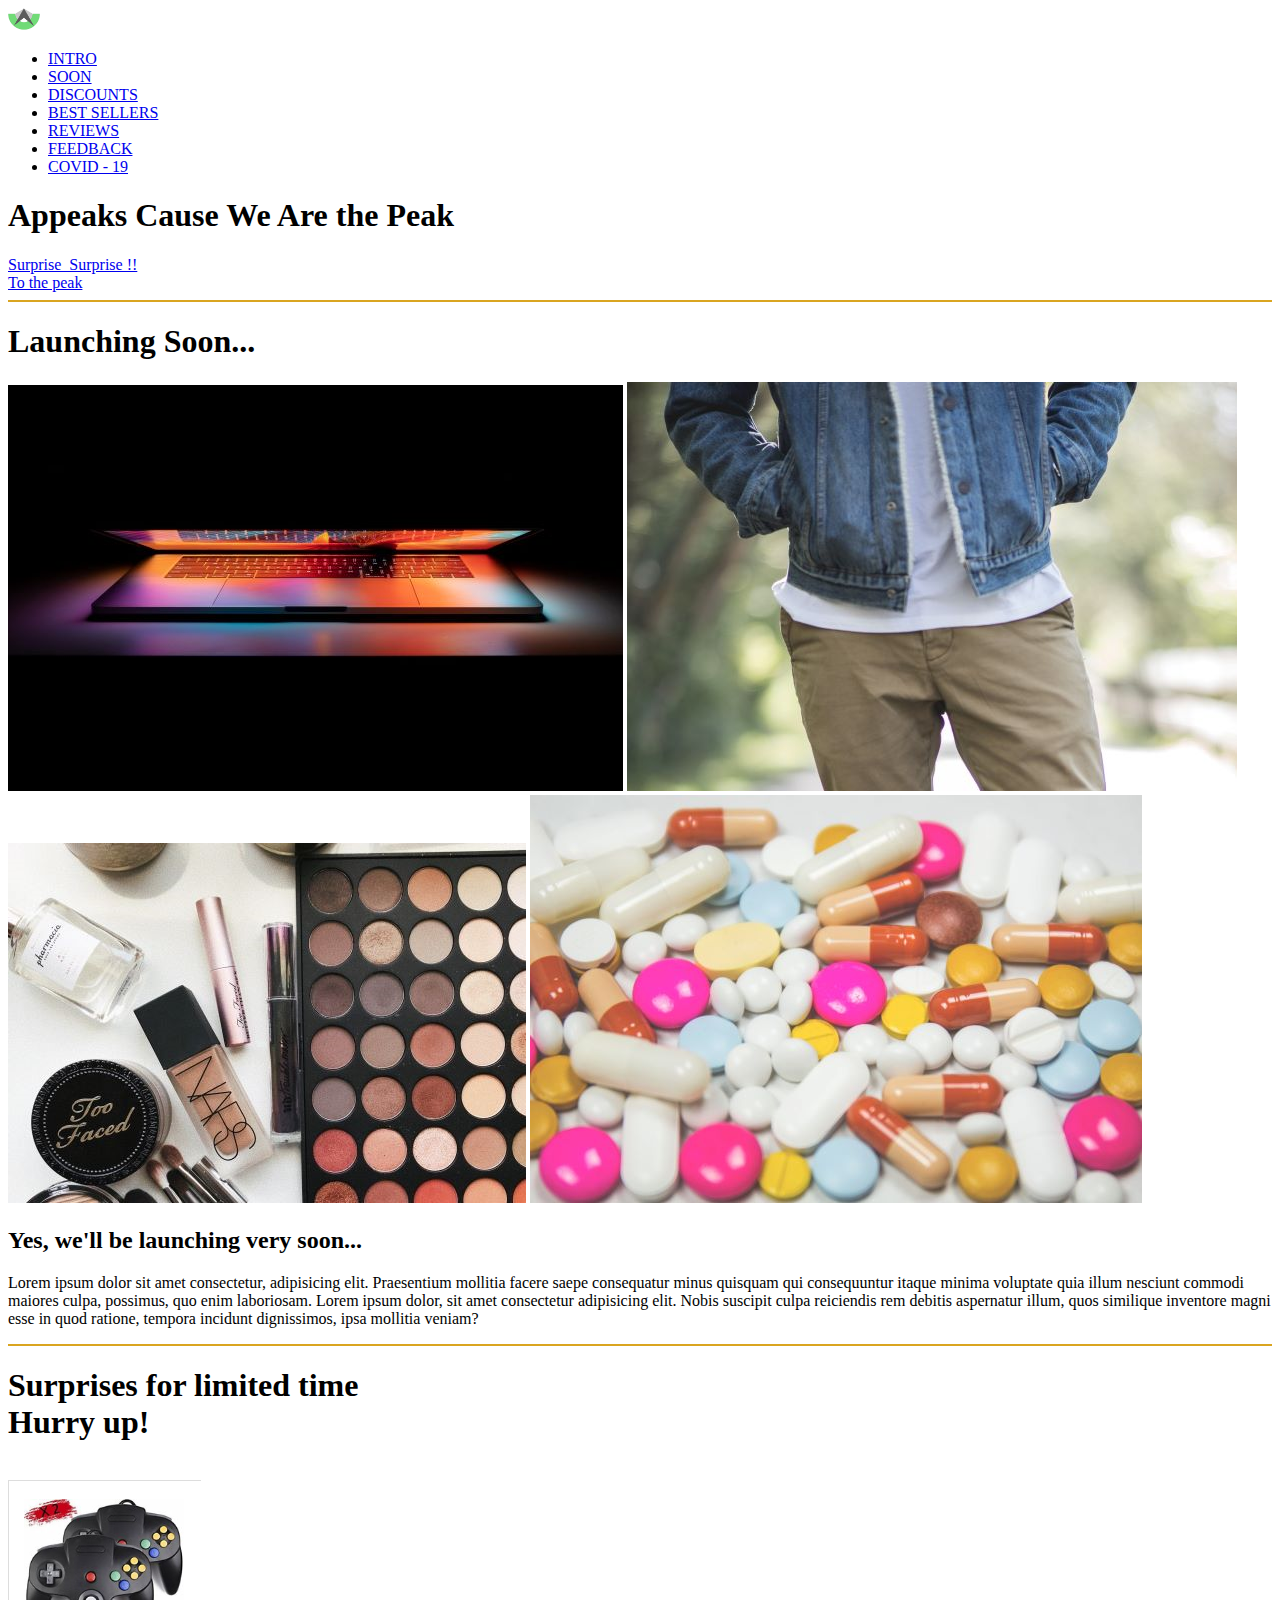
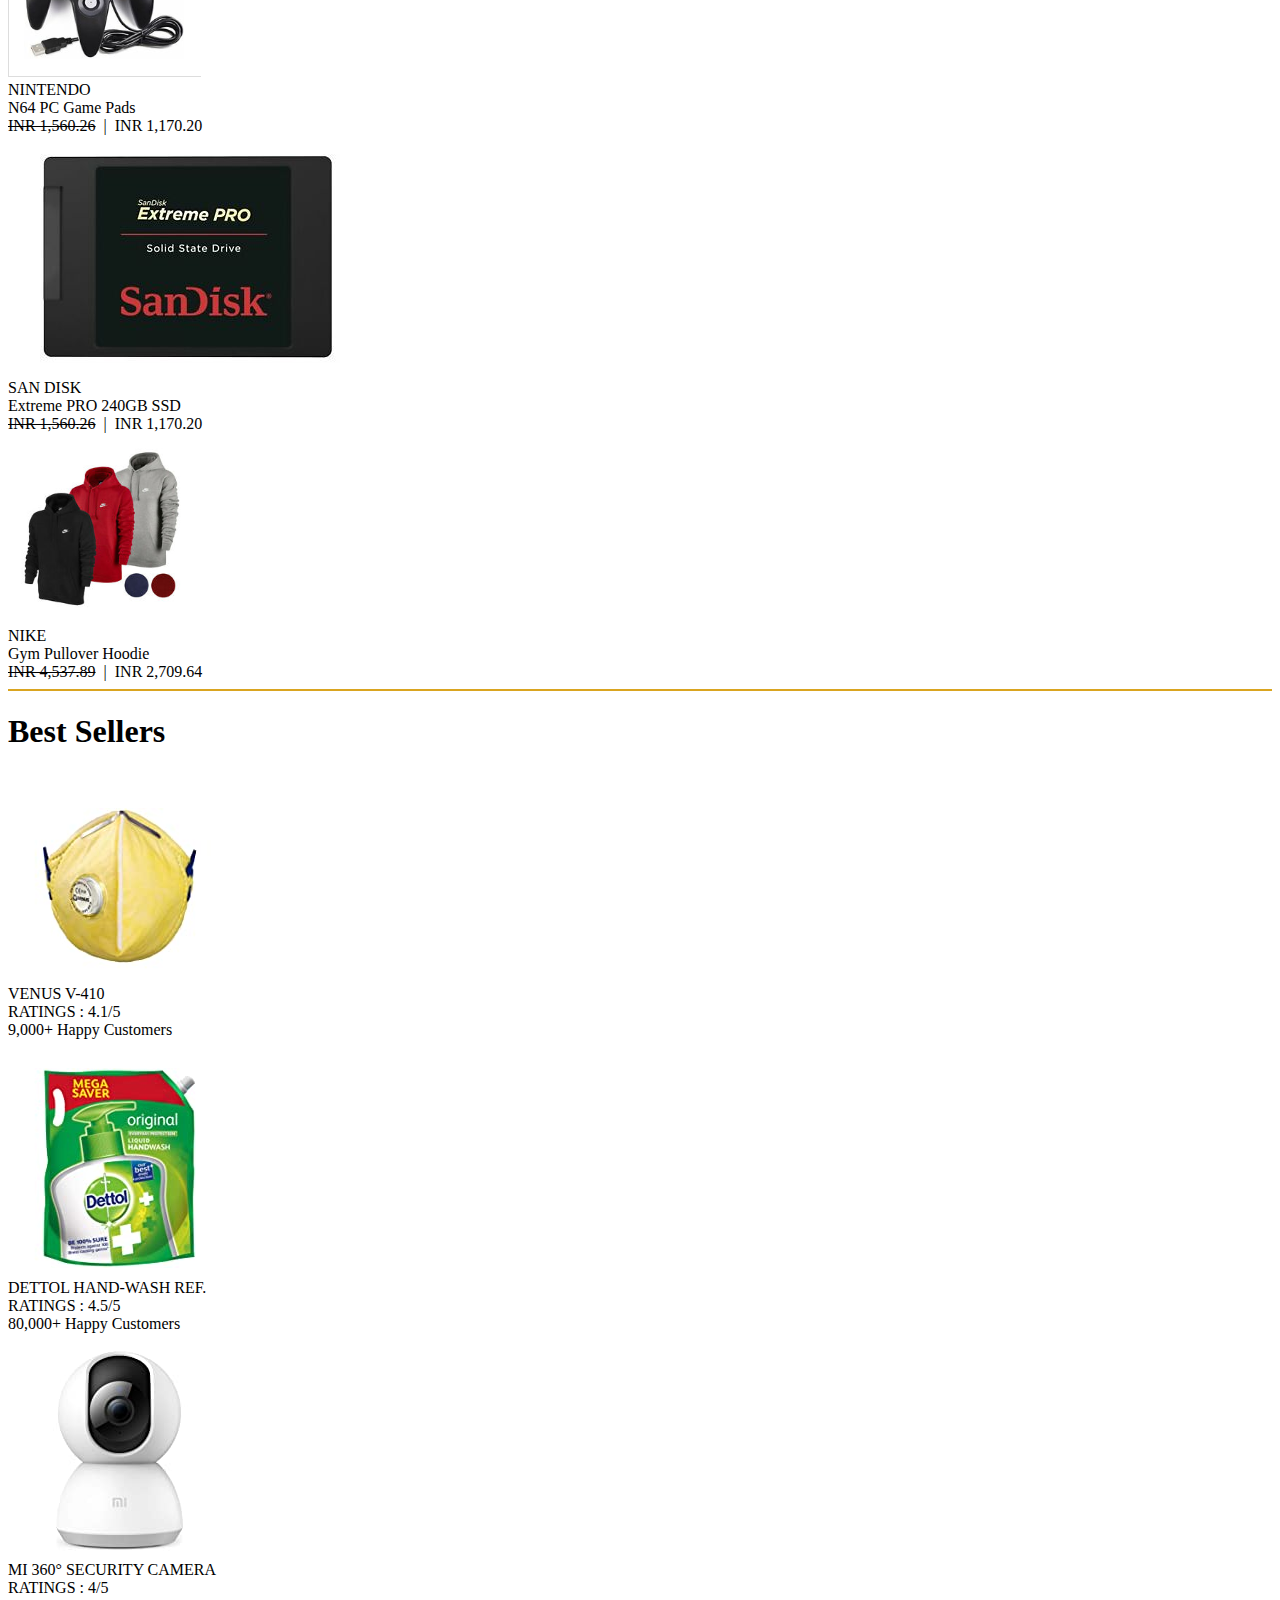
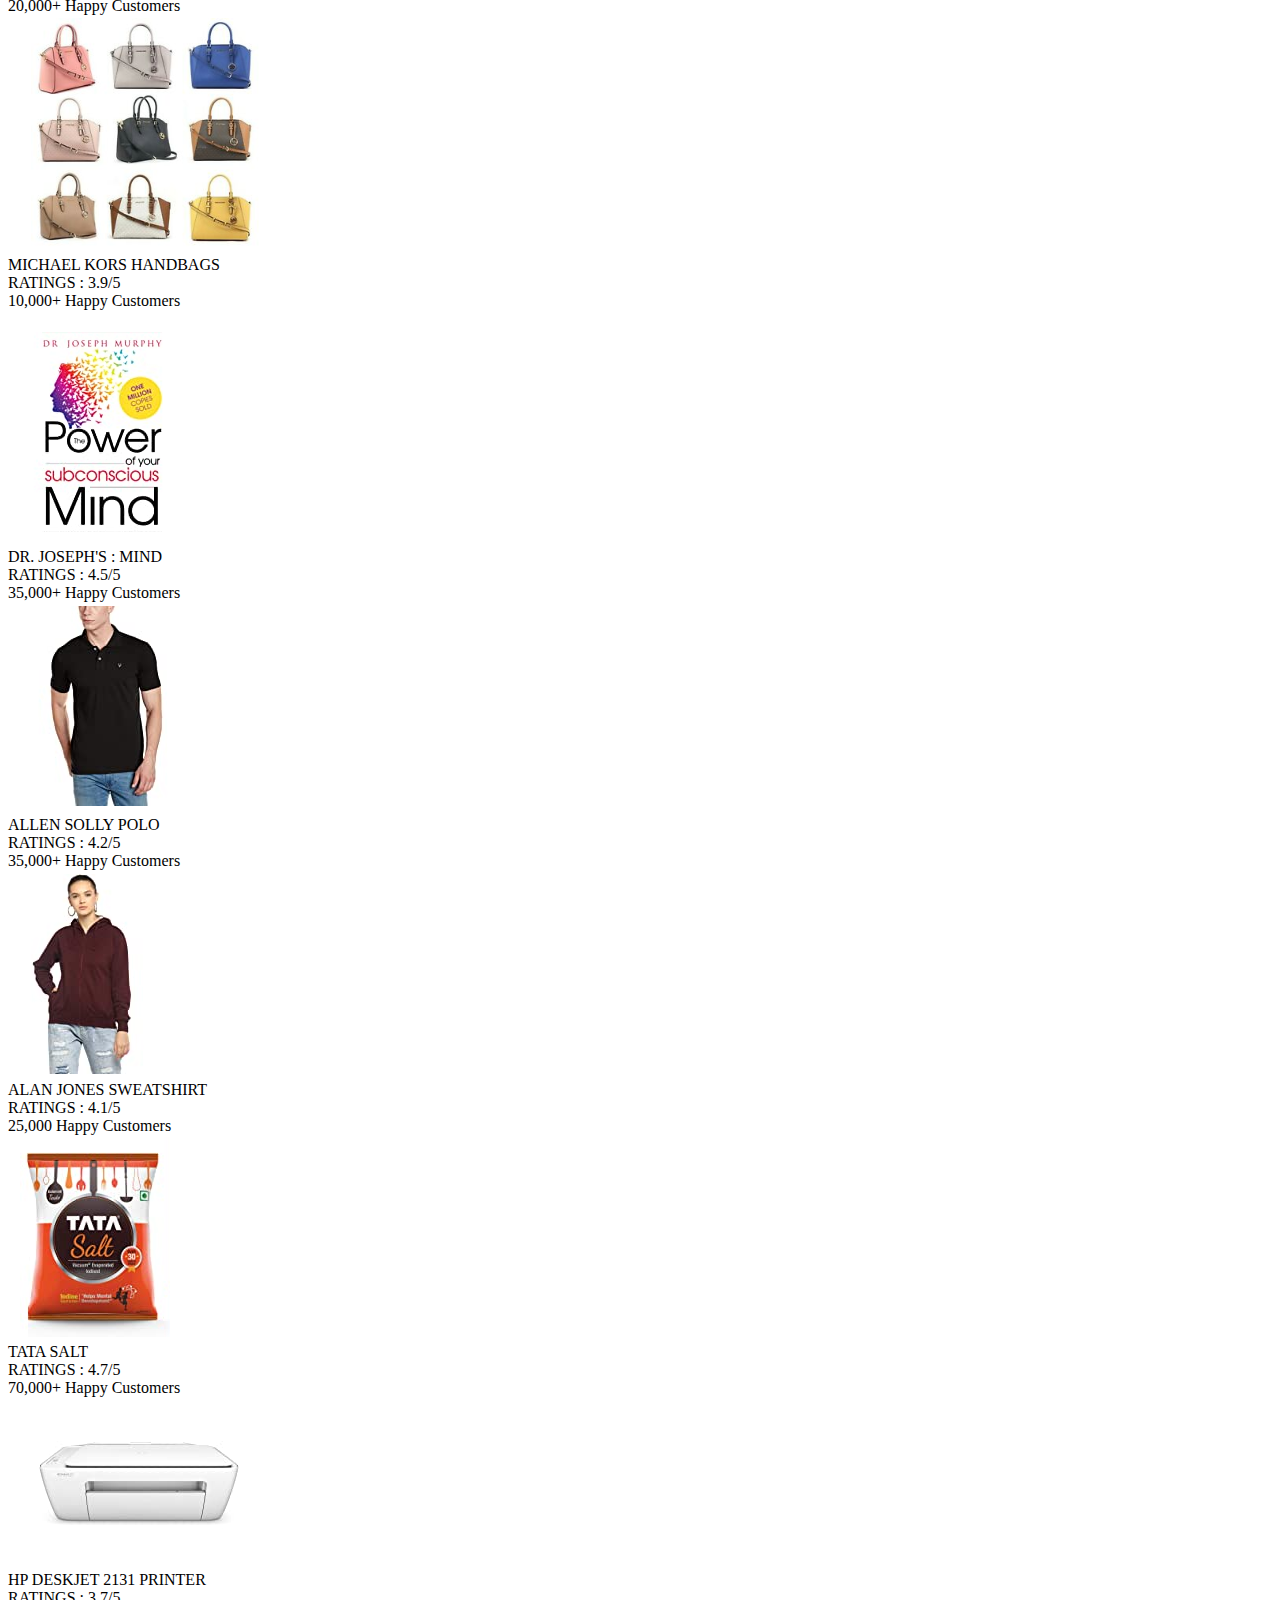
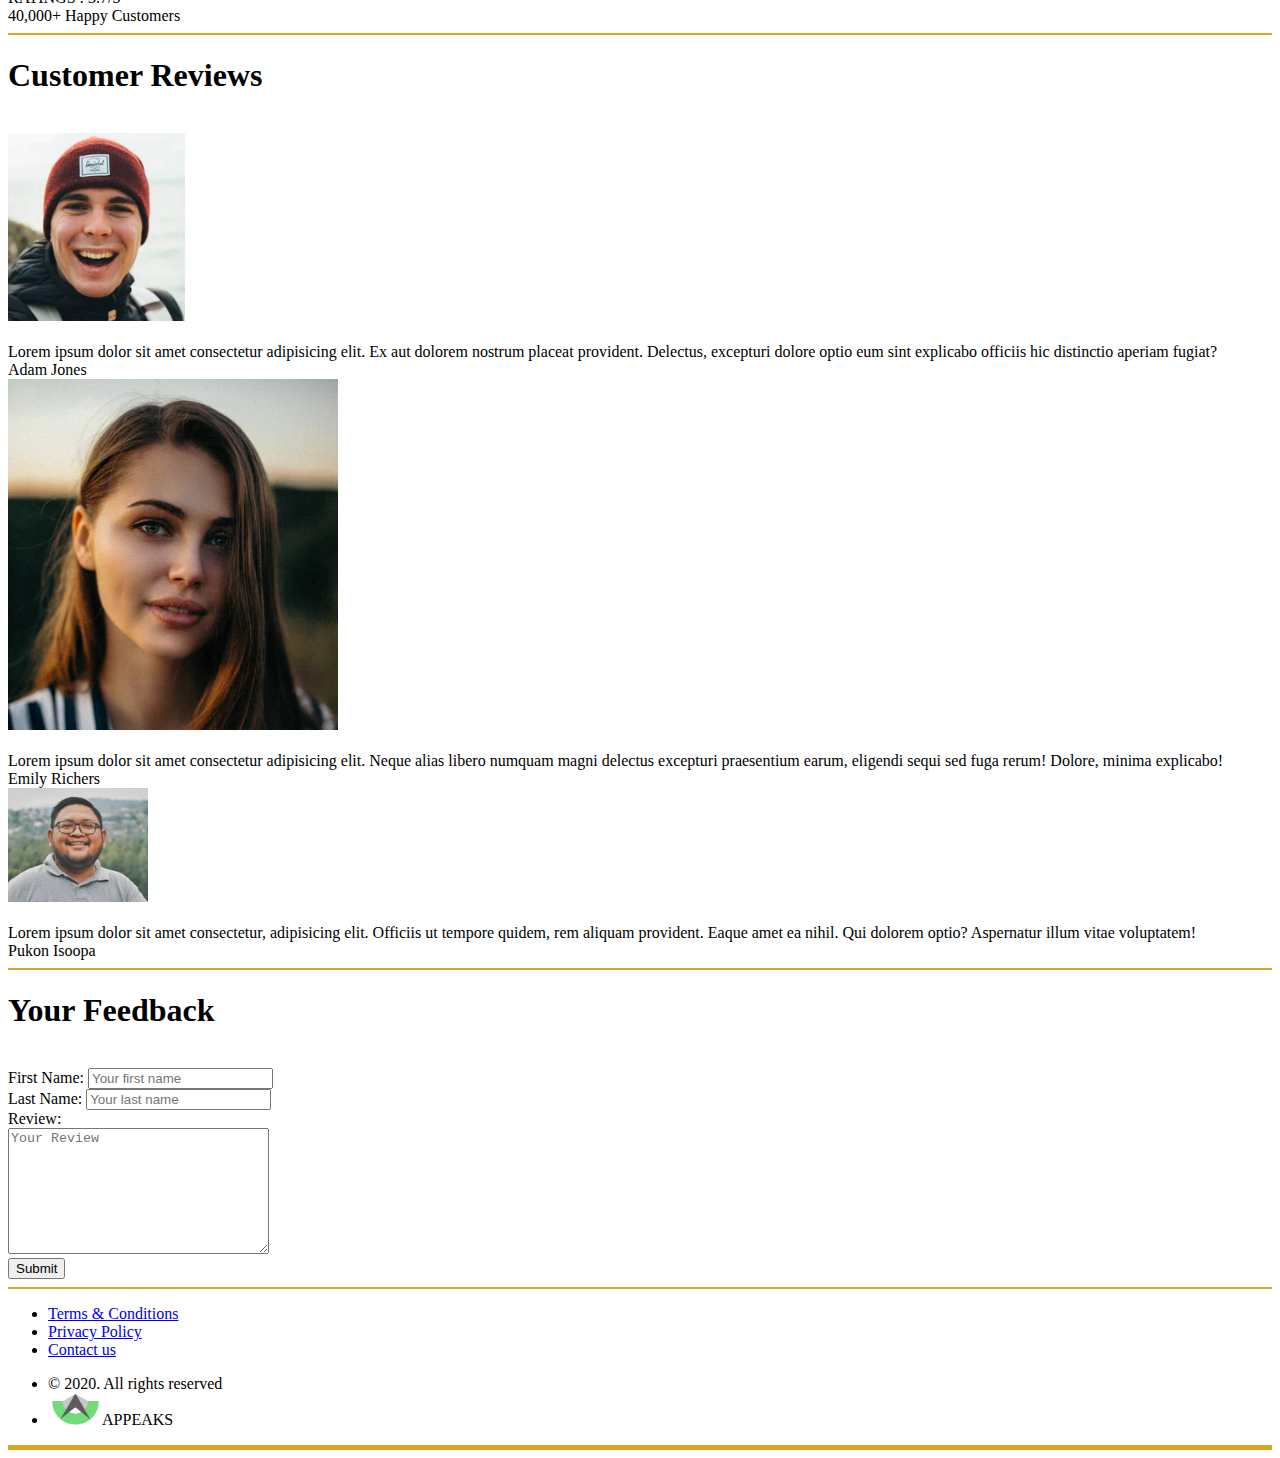
==== index.html @ 968641ac "Add files via upload" ====
<!DOCTYPE html>
<html lang="en">

<head>
    <meta charset="UTF-8">
    <meta http-equiv="X-UA-Compatible" content="ie=edge">
    <meta name="viewport" content="width=device-width, initial-scale=1">

    <link href="https://fonts.googleapis.com/css?family=Lato:100,300,400,700,900" rel="stylesheet">
    <link rel="shortcut icon" href="./img/logo.png" type="image/png">

    <link rel="stylesheet" href="css/style.css">

    <title>Appeaks | Cause We Are the Peak</title>

</head>

<body>
    <header class="header">
        <a name="top" />
        <div id="nav_bar">
            <div id="logo">
                <img src="img/logo.png" height="22">
            </div>
            <div class="nav_links">
                <ul id="navigation">
                    <li><a href="#top" class="btn btn-link">INTRO</a></li>
                    <li><a href="#soon" class="btn btn-link">SOON</a></li>
                    <li><a href="#discounts" class="btn btn-link">DISCOUNTS</a></li>
                    <li><a href="#bestsellers" class="btn btn-link">BEST SELLERS</a></li>
                    <li><a href="#reviews" class="btn btn-link">REVIEWS</a></li>
                    <li><a href="#feedback" class="btn btn-link">FEEDBACK</a></li>
                    <li><a href="https://www.google.com/covid19/" class="btn btn-link-covid" target="_blank">COVID - 19</a></li>
                </ul>
            </div>
        </div>

        <div class="text-box">
            <h1 class="heading-primary">
                <span class="heading-primary-main glow">Appeaks</span>
                <span class="heading-primary-sub glow">Cause We Are the Peak</span>
            </h1>

            <a href="#discounts" class="btn btn-golden">Surprise&nbsp; Surprise !!</a>

        </div>

        <div>
            <a href="#top" class="btn to-top">To the peak</a>
        </div>

    </header>
    <hr size="2" color="goldenrod">
    <div id="soon">
        <h1 class="headings">Launching Soon...</h1>

        <div class="break"></div>

        <div class="images soon">
            <img src="img/macbook-1.jpg" class="btn img-1 img-btn" />
            <img src="img/clothes-1.jpg" class="btn img-2 img-btn" />
            <img src="img/cosmetics-1.jpg" class="btn img-3 img-btn" />
            <img src="img/medicines-1.jpg" class="btn img-4 img-btn" />
        </div>

        <div class="break"></div>

        <div class="text text-soon">
            <h2>Yes, we'll be launching very soon...</h2>
            <p>Lorem ipsum dolor sit amet consectetur, adipisicing elit. Praesentium mollitia facere saepe consequatur minus quisquam qui consequuntur itaque minima voluptate quia illum nesciunt commodi maiores culpa, possimus, quo enim laboriosam. Lorem
                ipsum dolor, sit amet consectetur adipisicing elit. Nobis suscipit culpa reiciendis rem debitis aspernatur illum, quos similique inventore magni esse in quod ratione, tempora incidunt dignissimos, ipsa mollitia veniam?</p>
        </div>

    </div>

    <hr size="2" color="goldenrod">

    <div id="discounts">
        <h1 class="headings">Surprises for limited time<br/>Hurry up!</h1><br/>

        <div class="break"></div>

        <div class="images">
            <div class="cards card-1">
                <div class="curtain"></div>
                <img src="img/nintendo.png" class="discount-img" />
                <div class="text disc-text-1">NINTENDO<br/></div>
                <div class="text disc-text-2">N64 PC Game Pads<br/></div>
                <div class="text disc-text-3"><strike>INR 1,560.26</strike>&nbsp; | &nbsp;INR 1,170.20</div>
            </div>

            <div class="cards card-2">
                <div class="curtain"></div>
                <img src="img/san_disk.png" class="discount-img" />
                <div class="text disc-text-1">SAN DISK<br/></div>
                <div class="text disc-text-2">Extreme PRO 240GB SSD<br/></div>
                <div class="text disc-text-3"><strike>INR 1,560.26</strike>&nbsp; | &nbsp;INR 1,170.20</div>
            </div>

            <div class="cards card-3">
                <div class="curtain"></div>
                <img src="img/hoodie.png" class="discount-img" />
                <div class="text disc-text-1">NIKE<br/></div>
                <div class="text disc-text-2">Gym Pullover Hoodie<br/></div>
                <div class="text disc-text-3"><strike>INR 4,537.89</strike>&nbsp; | &nbsp;INR 2,709.64</div>
            </div>
        </div>


    </div>

    <hr size="2" color="goldenrod">

    <div id="bestsellers">
        <h1 class="headings">Best Sellers</h1><br/>

        <div class="break"></div>

        <div class="images">
            <div class="cards card-4">
                <img src="img/mask.png" class="best-seller-img" />
                <div class="text best-text-1">VENUS V-410<br/></div>
                <div class="text best-text-2">RATINGS : 4.1/5<br/></div>
                <div class="text best-text-3">9,000+ Happy Customers</div>
            </div>

            <div class="cards card-5">
                <img src="img/dettol.png" class="best-seller-img" />
                <div class="text best-text-1">DETTOL HAND-WASH REF.<br/></div>
                <div class="text best-text-2">RATINGS : 4.5/5<br/></div>
                <div class="text best-text-3">80,000+ Happy Customers</div>
            </div>

            <div class="cards card-6">
                <img src="img/cctv.png" class="best-seller-img" />
                <div class="text best-text-1">MI 360&deg; SECURITY CAMERA<br/></div>
                <div class="text best-text-2">RATINGS : 4/5<br/></div>
                <div class="text best-text-3">20,000+ Happy Customers</div>
            </div>

            <div class="cards card-7">
                <img src="img/bags.png" class="best-seller-img" />
                <div class="text best-text-1">MICHAEL KORS HANDBAGS<br/></div>
                <div class="text best-text-2">RATINGS : 3.9/5<br/></div>
                <div class="text best-text-3">10,000+ Happy Customers</div>
            </div>

            <div class="cards card-8">
                <img src="img/book.png" class="best-seller-img" />
                <div class="text best-text-1">DR. JOSEPH'S : MIND <br/></div>
                <div class="text best-text-2">RATINGS : 4.5/5<br/></div>
                <div class="text best-text-3">35,000+ Happy Customers</div>
            </div>

            <div class="cards card-9">
                <img src="img/t-shirt.png" class="best-seller-img" />
                <div class="text best-text-1">ALLEN SOLLY POLO<br/></div>
                <div class="text best-text-2">RATINGS : 4.2/5<br/></div>
                <div class="text best-text-3">35,000+ Happy Customers</div>
            </div>

            <div class="cards card-10">
                <img src="img/w-hoodie.png" class="best-seller-img" />
                <div class="text best-text-1">ALAN JONES SWEATSHIRT<br/></div>
                <div class="text best-text-2">RATINGS : 4.1/5<br/></div>
                <div class="text best-text-3">25,000 Happy Customers</div>
            </div>

            <div class="cards card-11">
                <img src="img/salt.png" class="best-seller-img" />
                <div class="text best-text-1">TATA SALT<br/></div>
                <div class="text best-text-2">RATINGS : 4.7/5<br/></div>
                <div class="text best-text-3">70,000+ Happy Customers</div>
            </div>

            <div class="cards card-12">
                <img src="img/printer.png" class="best-seller-img" />
                <div class="text best-text-1">HP DESKJET 2131 PRINTER<br/></div>
                <div class="text best-text-2">RATINGS : 3.7/5<br/></div>
                <div class="text best-text-3">40,000+ Happy Customers</div>
            </div>

        </div>


    </div>

    <hr size="2" color="goldenrod">

    <div id="reviews">
        <h1 class="headings">Customer Reviews</h1><br/>

        <div class="break"></div>

        <div class="images">
            <div class="cards btn card-13">
                <img src="img/p-1.png" class="review-img" />
                <div class="review-text"><br/>Lorem ipsum dolor sit amet consectetur adipisicing elit. Ex aut dolorem nostrum placeat provident. Delectus, excepturi dolore optio eum sint explicabo officiis hic distinctio aperiam fugiat?</div>
            </div>
            <div class="name name-1">Adam Jones</div>

            <div class="cards btn card-14">
                <img src="img/p-2.png" class="review-img" />
                <div class="review-text"><br/>Lorem ipsum dolor sit amet consectetur adipisicing elit. Neque alias libero numquam magni delectus excepturi praesentium earum, eligendi sequi sed fuga rerum! Dolore, minima explicabo!</div>

            </div>
            <div class="name name-2">Emily Richers</div>

            <div class="cards btn card-15">
                <img src="img/p-3.png" class="review-img" />
                <div class="review-text"><br/>Lorem ipsum dolor sit amet consectetur, adipisicing elit. Officiis ut tempore quidem, rem aliquam provident. Eaque amet ea nihil. Qui dolorem optio? Aspernatur illum vitae voluptatem!</div>
            </div>
            <div class="name name-3">Pukon Isoopa</div>
        </div>


    </div>

    <hr size="2" color="goldenrod">

    <div id="feedback">
        <h1 class="headings">Your Feedback</h1>
        <div>
            <form action="#">
                <div>
                    <br/>
                    <label for="firstname">First Name: </label>
                    <input id="name-1" type="text" name="firstname" placeholder="Your first name">
                </div>

                <div>
                    <label for="lastname">Last Name: </label>
                    <input id="name-2" type="text" name="lastname" placeholder="Your last name">
                </div>

                <div>
                    <div>
                        <label for="message">Review: </label>
                    </div>
                    <textarea name="message" cols="30" id="review" rows="8" placeholder="Your Review"></textarea>
                </div>


                <div>
                    <button id="submit" class="btn btn-link" type="submit">Submit</button>
                </div>
            </form>
        </div>
    </div>

    <hr size="2" color="goldenrod" />

    <footer id="footer">
        <div class="left">
            <ul>
                <li><a href="#">Terms &amp; Conditions</a></li>
                <li><a href="#">Privacy Policy</a></li>
                <li><a href="#">Contact us</a></li>
            </ul>
        </div>

        <div class="right">
            <ul>
                <li>© 2020. All rights reserved</li>
                <li> &nbsp;<img src="img/logo.png" height="32" /> <span id="upabit"> APPEAKS</span></li>

            </ul>
        </div>
    </footer>
    <hr size="5" color="goldenrod" />

</body>

</html>
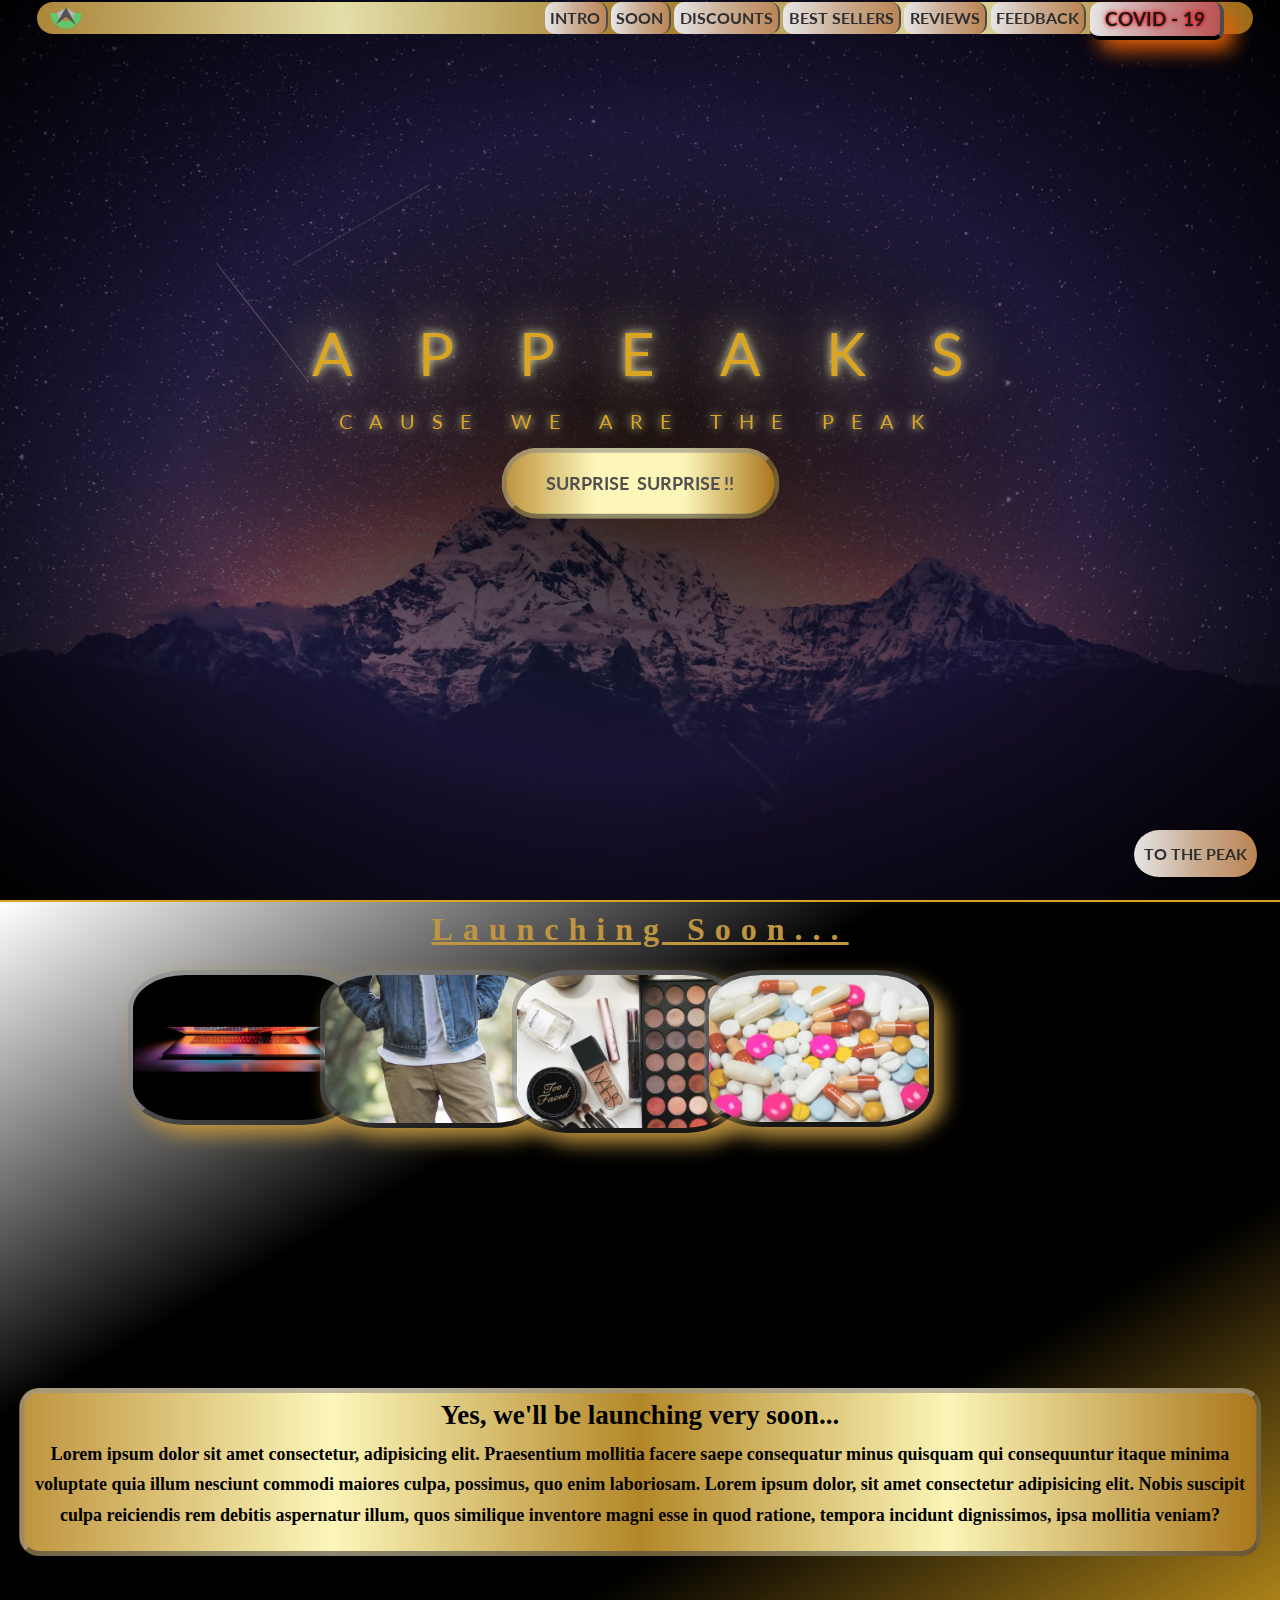
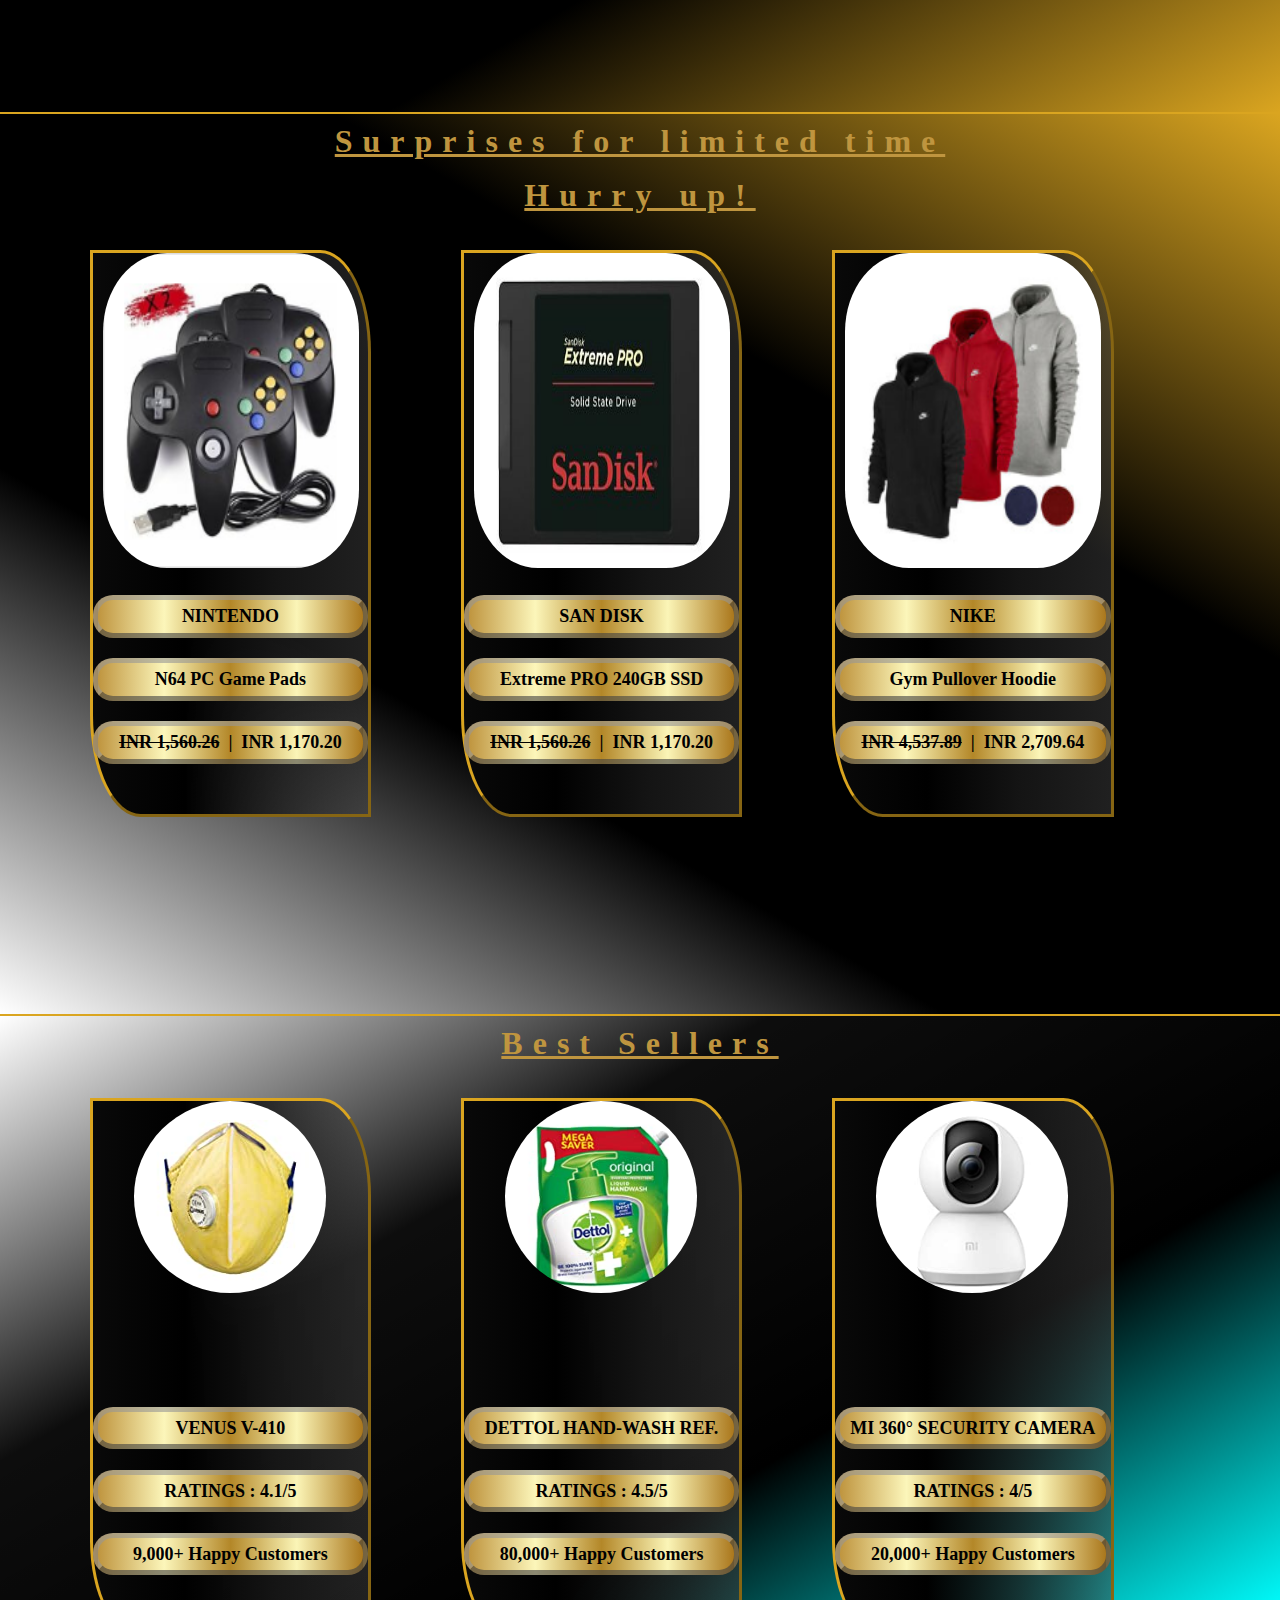
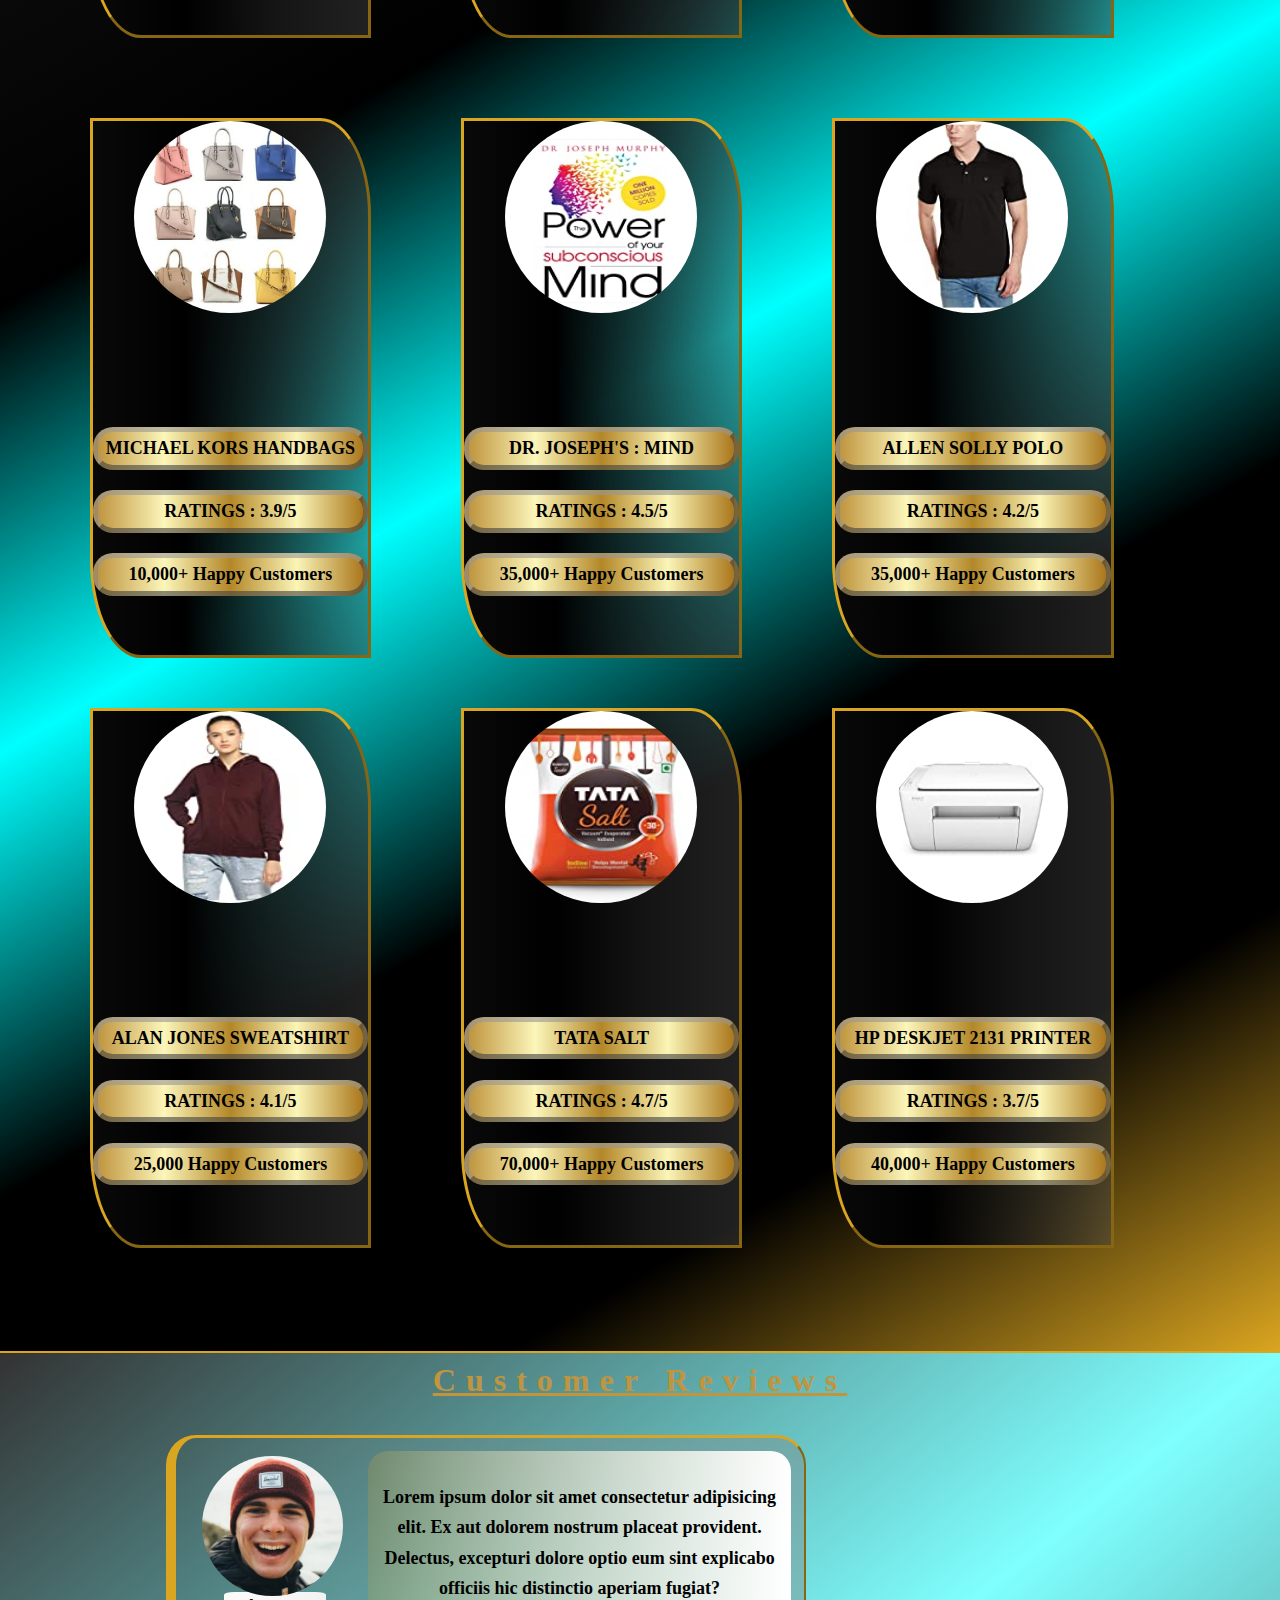
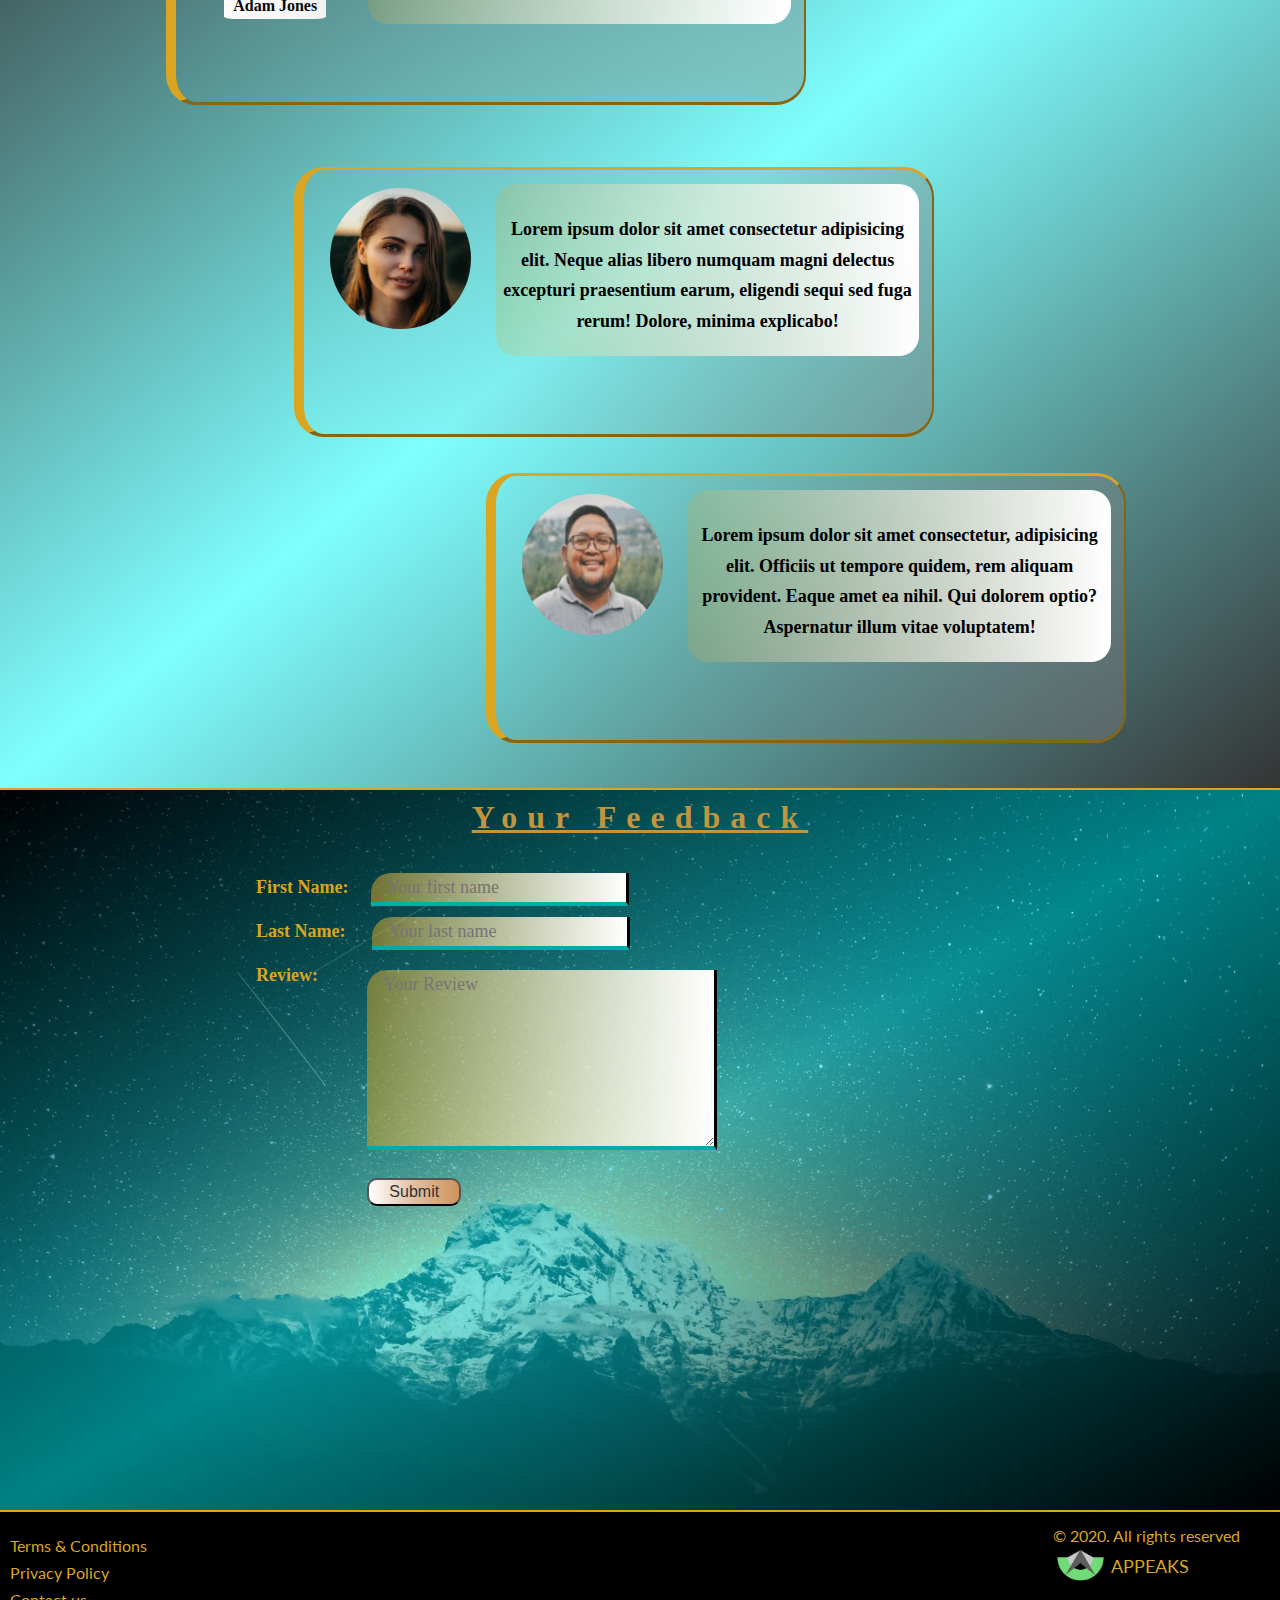
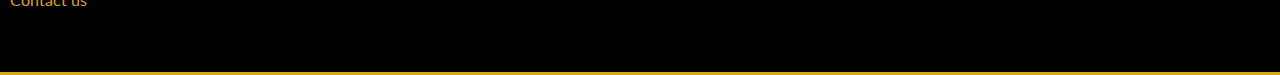
==== commit 70b50c68: "corrected name of css folder" ====
--- a/index.html
+++ b/index.html
@@ -9,7 +9,7 @@
     <link href="https://fonts.googleapis.com/css?family=Lato:100,300,400,700,900" rel="stylesheet">
     <link rel="shortcut icon" href="./img/logo.png" type="image/png">
 
-    <link rel="stylesheet" href="css/style.css">
+    <link rel="stylesheet" href="./CSS/style.css">
 
     <title>Appeaks | Cause We Are the Peak</title>
 
@@ -271,4 +271,4 @@
 
 </body>
 
-</html>+</html>
--- a/CSS/style.css
+++ b/CSS/style.css
@@ -0,0 +1,803 @@
+/*
+COLORS:
+
+Light green: #7ed56f
+Medium green: #55c57a
+Dark green: #28b485
+orangered
+
+*/
+
+* {
+    margin: 0;
+    padding: 0;
+    box-sizing: border-box;
+    scroll-behavior: smooth;
+}
+
+body {
+    font-family: "Lato", sans-serif;
+    font-weight: 400;
+    font-size: 16px;
+    line-height: 1.7;
+    color: rgb(85, 84, 84);
+}
+
+.header {
+    height: 100vh;
+    background-image: radial-gradient(#000000d5, rgba(36, 21, 65, 0.637), #000000e0), url(../img/peak\ \(10\).jpg);
+    background-size: cover;
+    background-position: bottom;
+    position: relative;
+}
+
+.break {
+    clear: both;
+}
+
+#nav_bar {
+    height: 32px;
+    width: 95vw;
+    position: fixed;
+    z-index: 10;
+    opacity: 0.9;
+    left: 50%;
+    transform: translate(-50%, 0);
+    margin: 5px;
+    margin-top: 1.5px;
+    border-radius: 100px;
+    background: linear-gradient( to right, #BF953F, #FCF6BA, #B38728, #FBF5B7, #AA771C);
+}
+
+#logo {
+    float: left;
+    padding-left: 1vw;
+    margin-top: 5px;
+}
+
+.logo {
+    height: 40px;
+    opacity: 0.8;
+}
+
+.nav_links ul {
+    list-style: none;
+    float: right;
+    margin-right: 2vw;
+}
+
+#navigation li {
+    float: left;
+    margin-right: 0.3vw;
+}
+
+.btn:link,
+.btn:visited {
+    display: block;
+    text-transform: uppercase;
+    text-decoration: none;
+    display: inline-block;
+    transition: all .2s;
+    font-weight: bold;
+}
+
+.btn:hover {
+    transform: translateY(-3px);
+}
+
+.btn:active {
+    transform: translateY(-1px);
+}
+
+.btn-link {
+    background: linear-gradient( to right, rgb(255, 255, 255), rgb(224, 191, 161), rgb(207, 147, 91));
+    color: rgb(51, 51, 51);
+    padding: 0.3vh 0.4vw;
+    border-radius: 10px;
+    font-size: 16px;
+    border-right: 2px black inset;
+}
+
+.btn-link-covid {
+    background: linear-gradient( to right, rgb(255, 255, 255), rgb(224, 161, 161), rgb(207, 91, 91));
+    color: rgb(32, 31, 31);
+    padding: 1px 15px;
+    border-radius: 10px;
+    font-size: 19px;
+    font-weight: bolder;
+    border-right: 4px black inset;
+    border-bottom: 4px black outset;
+    animation: strike 5.5s ease-in-out;
+    animation-delay: 0.75s;
+    animation-fill-mode: backwards;
+    box-shadow: 10px 10px 20px rgb(247, 103, 7);
+    text-shadow: 0 0 2px rgb(236, 12, 12), 0 0 5px rgb(255, 0, 0);
+}
+
+.btn-link:hover {
+    box-shadow: 0 10px 20px rgba(218, 165, 32, 0.877);
+}
+
+.btn-link-covid:hover {
+    box-shadow: 0 10px 20px rgb(218, 32, 32);
+}
+
+.btn-golden {
+    background: linear-gradient( to right, #BF953F, #FCF6BA, #FBF5B7, #AA771C);
+    color: rgb(80, 80, 80);
+    padding: 15px 40px;
+    font-size: 18px;
+    border-radius: 100px;
+    border: 5px rgba(128, 128, 128, 0.514) outset;
+    position: relative;
+    top: 10px;
+    animation: moveInBottom 1.5s ease-in-out;
+    animation-delay: 0.75s;
+    animation-fill-mode: backwards;
+}
+
+.btn-golden::after {
+    content: "";
+    background: linear-gradient( to right, #BF953F, #FCF6BA, #FBF5B7, #AA771C);
+    display: inline-block;
+    height: 100%;
+    width: 100%;
+    border-radius: 100px;
+    position: absolute;
+    top: 0;
+    left: 0;
+    z-index: -1;
+    transition: all 0.45s;
+}
+
+.btn-golden:hover::after {
+    transform: scaleX(1.4) scaleY(1.6);
+    opacity: 0;
+}
+
+.btn-golden:hover {
+    box-shadow: 0 10px 20px rgba(218, 165, 32, 0.877);
+}
+
+.to-top {
+    bottom: 20px;
+    right: 20px;
+    position: fixed;
+    padding: 10px;
+    border-radius: 50px;
+    opacity: 0.9;
+    font-weight: bolder;
+    border-right: 3px black outset;
+    border-bottom: 3px black outset;
+    background: linear-gradient( to right, rgb(255, 255, 255), rgb(224, 191, 161), rgb(207, 147, 91));
+    color: rgb(51, 51, 51);
+    z-index: 10;
+}
+
+.to-top:hover {
+    background: linear-gradient( to right, rgb(207, 147, 91), rgb(224, 191, 161), rgb(255, 255, 255));
+    ;
+}
+
+.text-box {
+    position: absolute;
+    top: 45%;
+    left: 50%;
+    transform: translate(-50%, -50%);
+    text-align: center;
+}
+
+.glow {
+    text-shadow: 0 0 10px #FCF6BA, 0 0 50px #FCF6BA;
+}
+
+.heading-primary {
+    color: goldenrod;
+    text-transform: uppercase;
+    backface-visibility: hidden;
+}
+
+.heading-primary-main {
+    display: block;
+    font-size: 60px;
+    font-weight: 400;
+    letter-spacing: 65px;
+    position: relative;
+    left: 30px;
+    animation-name: moveInLeft;
+    animation-duration: 2s;
+    animation-timing-function: ease-in-out;
+    animation-delay: 0.75s;
+    animation-fill-mode: backwards;
+}
+
+
+/*
+    animation-delay: 1s;  
+    animation-iteration-count: 3;
+
+
+*/
+
+.heading-primary-sub {
+    display: block;
+    font-size: 20px;
+    font-weight: 400;
+    letter-spacing: 17px;
+    animation: moveInRight 2s ease-in-out;
+    animation-delay: 0.75s;
+    animation-fill-mode: backwards;
+}
+
+@keyframes strike {
+    0% {
+        opacity: 0;
+        font-size: 20px;
+    }
+    10% {
+        opacity: 1;
+        font-size: 20px;
+    }
+    30% {
+        font-size: 26px;
+        box-shadow: 10px 10px 20px rgb(255, 0, 0);
+    }
+    40% {
+        font-size: small;
+    }
+    70% {
+        font-size: 24px;
+        box-shadow: 10px 10px 20px rgb(255, 0, 0);
+    }
+    100% {
+        opacity: 1;
+    }
+}
+
+@keyframes moveInLeft {
+    0% {
+        opacity: 0;
+        transform: translateX(-100px);
+    }
+    40% {
+        transform: rotate(100deg);
+    }
+    80% {
+        transform: translateX(10px);
+    }
+    100% {
+        opacity: 1;
+        transform: translate(0);
+    }
+}
+
+@keyframes moveInRight {
+    0% {
+        opacity: 0;
+        transform: translateX(100px);
+    }
+    80% {
+        transform: translateX(-20px);
+    }
+    100% {
+        opacity: 1;
+        transform: translate(0);
+    }
+}
+
+@keyframes moveInBottom {
+    0% {
+        opacity: 0;
+        transform: translateY(100px);
+    }
+    100% {
+        opacity: 1;
+        transform: translate(0);
+    }
+}
+
+#soon {
+    background-image: linear-gradient(150deg, white, rgba(0, 0, 0, 1), rgba(0, 0, 0, 1), goldenrod);
+    /* url(../img/peak\ \(8\).jpg)*/
+    height: 90vh;
+    background-size: cover;
+    background-position: center;
+    position: relative;
+    z-index: 0;
+}
+
+.headings {
+    font-weight: bolder;
+    text-align: center;
+    text-decoration: underline;
+    letter-spacing: 10px;
+    margin-bottom: 0;
+    color: #BF953F;
+    font-family: Georgia, 'Times New Roman', Times, serif;
+}
+
+.soon img {
+    width: 18vw;
+    position: absolute;
+    top: 68px;
+    z-index: 2;
+    border: 5px rgba(128, 128, 128, 0.514) outset;
+    border-radius: 25%;
+}
+
+.img-btn {
+    display: inline-block;
+    box-shadow: 10px 10px 20px #BF953F;
+}
+
+.img-btn:hover {
+    width: 30vw;
+    z-index: 3;
+    transition: all 0.75s;
+    animation: rotateout 0.75s ease-in-out;
+}
+
+.img-1 {
+    float: left;
+    left: 10vw;
+}
+
+.img-2 {
+    float: left;
+    left: 25vw;
+}
+
+.img-3 {
+    float: right;
+    left: 40vw;
+}
+
+.img-4 {
+    float: right;
+    left: 55vw;
+}
+
+@keyframes rotateout {
+    0% {
+        transform: rotate(0deg);
+    }
+    100% {
+        transform: rotate(360deg);
+    }
+}
+
+.text {
+    text-align: center;
+    align-items: center;
+    position: absolute;
+    color: black;
+    font-weight: bold;
+    width: 97vw;
+    border: 5px rgba(150, 150, 150, 0.6) outset;
+    padding-bottom: 20px;
+    border-radius: 20px;
+    font-family: 'Times New Roman', Times, serif;
+    font-size: 18px;
+    background: linear-gradient( to right, #BF953F, #FCF6BA, #B38728, #FBF5B7, #AA771C);
+}
+
+.text-soon {
+    top: 60%;
+    left: 50%;
+    transform: translate(-50%, 0);
+}
+
+#discounts {
+    background-image: linear-gradient(30deg, white, rgba(0, 0, 0, 1), rgba(0, 0, 0, 1), goldenrod);
+    /* url(../img/peak\ \(6\).jpg)*/
+    ;
+    height: 100vh;
+    background-size: cover;
+    background-position: center;
+    position: relative;
+    z-index: 0;
+}
+
+.discount-img {
+    position: absolute;
+    right: 0.75vw;
+    z-index: -2;
+    width: 20vw;
+    height: 35vh;
+    border-radius: 25%;
+}
+
+.images-img:hover {
+    z-index: 0;
+}
+
+.cards {
+    position: absolute;
+    z-index: 0;
+    border: 3px goldenrod outset;
+    text-align: center;
+    border-bottom-left-radius: 18%;
+    border-top-right-radius: 18%;
+    padding: 0;
+    margin: 0;
+    float: left;
+    width: 22vw;
+    background: linear-gradient(to right, rgba(9, 9, 9, 1), rgba(0, 0, 0, 1), rgba(25, 25, 25, 0.8), rgba(64, 64, 64, 0.5));
+}
+
+.card-1 {
+    left: 7vw;
+    height: 63vh;
+}
+
+.card-2 {
+    left: 36vw;
+    height: 63vh;
+}
+
+.card-3 {
+    left: 65vw;
+    height: 63vh;
+}
+
+.cards:hover {
+    z-index: 0;
+}
+
+.curtain {
+    position: absolute;
+    transition: all 0.5s ease;
+    text-align: center;
+    border-bottom-left-radius: 18%;
+    border-top-right-radius: 18%;
+    float: left;
+    height: 62.5vh;
+    width: 21.5vw;
+    z-index: -1;
+}
+
+.curtain:hover {
+    position: absolute;
+    z-index: 1;
+    background: linear-gradient( to right, #BF953F, #FCF6BA, #FBF5B7, #AA771C);
+    transition: all 0.5s ease;
+    opacity: 0.9;
+    text-align: center;
+    float: left;
+    height: 62.5vh;
+    width: 21.5vw;
+    animation: slideout 0.5s ease-out;
+}
+
+.disc-text-1 {
+    position: absolute;
+    z-index: -2;
+    width: 100%;
+    transform: translateY(38vh);
+    padding: 1px;
+}
+
+.disc-text-2 {
+    position: absolute;
+    z-index: -2;
+    width: 100%;
+    transform: translateY(45vh);
+    padding: 1px;
+}
+
+.disc-text-3 {
+    position: absolute;
+    z-index: -2;
+    width: 100%;
+    transform: translateY(52vh);
+    padding: 1px;
+}
+
+@keyframes slideout {
+    0% {
+        opacity: 0.05;
+        transform: translateY(0vh);
+    }
+    20% {
+        opacity: 0;
+        transform: translateY(24.5vh);
+    }
+    100% {
+        transform: translateY(0);
+    }
+}
+
+#bestsellers {
+    background-image: linear-gradient(-30deg, goldenrod, black, black, cyan, rgba(0, 0, 0, 1), rgba(0, 0, 0, 0.95), white);
+    /* url(../img/peak\ \(6\).jpg)*/
+    ;
+    height: 215vh;
+    background-size: cover;
+    background-position: center;
+    position: relative;
+    z-index: 0;
+}
+
+.card-4 {
+    left: 7vw;
+    height: 60vh;
+}
+
+.card-5 {
+    left: 36vw;
+    height: 60vh;
+}
+
+.card-6 {
+    left: 65vw;
+    height: 60vh;
+}
+
+.card-7 {
+    top: 78vh;
+    left: 7vw;
+    height: 60vh;
+}
+
+.card-8 {
+    top: 78vh;
+    left: 36vw;
+    height: 60vh;
+}
+
+.card-9 {
+    top: 78vh;
+    left: 65vw;
+    height: 60vh;
+}
+
+.card-10 {
+    top: 143.5vh;
+    left: 7vw;
+    height: 60vh;
+}
+
+.card-11 {
+    top: 143.5vh;
+    left: 36vw;
+    height: 60vh;
+}
+
+.card-12 {
+    top: 143.5vh;
+    left: 65vw;
+    height: 60vh;
+}
+
+.best-seller-img {
+    position: absolute;
+    right: 3.3vw;
+    z-index: -2;
+    width: 15vw;
+    height: 15vw;
+    border-radius: 50%;
+}
+
+.best-text-1 {
+    position: absolute;
+    z-index: -2;
+    width: 100%;
+    transform: translateY(34vh);
+    padding: 1px;
+}
+
+.best-text-2 {
+    position: absolute;
+    z-index: -2;
+    width: 100%;
+    transform: translateY(41vh);
+    padding: 1px;
+}
+
+.best-text-3 {
+    position: absolute;
+    z-index: -2;
+    width: 100%;
+    transform: translateY(48vh);
+    padding: 1px;
+}
+
+#reviews {
+    background-image: linear-gradient(to right bottom, rgba(0, 0, 0, 0.8), rgba(0, 255, 255, 0.5), rgba(0, 0, 0, 0.795)), url(../img/peak\ \(6\).jpg);
+    height: 115vh;
+    background-size: cover;
+    background-position: center;
+    position: relative;
+    z-index: 0;
+}
+
+.card-13 {
+    left: 13vw;
+    border-left: 10px goldenrod outset;
+    border-right: 2px goldenrod outset;
+    height: 30vh;
+    width: 50vw;
+    border-radius: 30px;
+    background: linear-gradient(to right, rgba(255, 255, 255, 0), rgba(128, 128, 128, 0.4));
+}
+
+.card-14 {
+    top: 46vh;
+    left: 23vw;
+    border-left: 10px goldenrod outset;
+    border-right: 2px goldenrod outset;
+    height: 30vh;
+    width: 50vw;
+    border-radius: 30px;
+    background: linear-gradient(to right, rgba(255, 255, 255, 0), rgba(128, 128, 128, 0.4));
+}
+
+.card-15 {
+    top: 80vh;
+    left: 38vw;
+    border-left: 10px goldenrod outset;
+    border-right: 2px goldenrod outset;
+    height: 30vh;
+    width: 50vw;
+    border-radius: 30px;
+    background: linear-gradient(to right, rgba(255, 255, 255, 0), rgba(128, 128, 128, 0.4));
+}
+
+.review-img {
+    position: relative;
+    right: 17vw;
+    top: 2vh;
+    width: 11vw;
+    height: 11vw;
+    border-radius: 50%;
+    z-index: 5;
+}
+
+.review-img:hover {
+    z-index: 1;
+    opacity: 0.25;
+}
+
+.name {
+    position: relative;
+    z-index: -1;
+    background-color: white;
+    border-radius: 10%;
+    font-family: 'Times New Roman', Times, serif;
+    color: black;
+    width: 8%;
+    text-align: center;
+    font-weight: bold;
+}
+
+.name-1 {
+    left: 17.5vw;
+    top: 17.5vh;
+}
+
+.name-2 {
+    left: 27.5vw;
+    top: 46.5vh;
+}
+
+.name-3 {
+    left: 42.5vw;
+    top: 76.5vh;
+}
+
+.review-text {
+    text-align: center;
+    align-items: center;
+    position: absolute;
+    left: 15vw;
+    top: 1.5vh;
+    color: black;
+    font-weight: bold;
+    width: 33vw;
+    padding-bottom: 20px;
+    border-radius: 20px;
+    font-family: 'Times New Roman', Times, serif;
+    font-size: 18px;
+    background: linear-gradient( to right, rgba(218, 165, 32, 0.2), white);
+}
+
+#feedback {
+    background-image: linear-gradient(to right bottom, rgba(0, 0, 0, 0.8), rgba(0, 255, 255, 0.5), rgba(0, 0, 0, 0.795)), url(../img/peak\ \(10\).jpg);
+    height: 80vh;
+    background-size: cover;
+    background-position: center;
+    position: relative;
+    z-index: 0;
+}
+
+label {
+    color: goldenrod;
+    margin-left: 20vw;
+    font-size: 18px;
+    font-weight: bold;
+    font-family: 'Times New Roman', Times, serif;
+}
+
+#name-1 {
+    margin-left: 1.4vw;
+    background: linear-gradient( to right, rgba(218, 165, 32, 0.5), white);
+    padding: 4px 16px;
+    border: none;
+    border-bottom: 4px cyan outset;
+    border-right: 3px black outset;
+    color: black;
+    font-family: 'Times New Roman', Times, serif;
+    font-size: 18px;
+    margin-bottom: 10px;
+    border-top-left-radius: 20px;
+}
+
+#name-2 {
+    margin-left: 1.75vw;
+    color: black;
+    background: linear-gradient( to right, rgba(218, 165, 32, 0.5), white);
+    padding: 4px 16px;
+    border: none;
+    font-family: 'Times New Roman', Times, serif;
+    border-bottom: 4px cyan outset;
+    border-right: 3px black outset;
+    font-size: 18px;
+    margin-bottom: 10px;
+    border-top-left-radius: 20px;
+}
+
+#review {
+    margin-left: 28.7vw;
+    color: black;
+    background: linear-gradient( to right, rgba(218, 165, 32, 0.5), white);
+    padding: 4px 16px;
+    font-size: 18px;
+    font-family: 'Times New Roman', Times, serif;
+    border: none;
+    border-bottom: 4px cyan outset;
+    border-right: 3px black outset;
+    position: relative;
+    bottom: 20px;
+    border-top-left-radius: 20px;
+}
+
+#submit {
+    padding: 3px 20px;
+    margin-left: 28.7vw;
+}
+
+#footer {
+    background-color: black;
+    color: goldenrod;
+    height: 160px;
+    position: relative;
+    z-index: 2;
+}
+
+.left {
+    position: absolute;
+    top: 20px;
+    left: 10px;
+}
+
+.left a {
+    text-decoration: none;
+    color: goldenrod;
+}
+
+.right {
+    position: absolute;
+    right: 40px;
+    top: 10px;
+}
+
+.right ul {
+    list-style: none;
+}
+
+#upabit {
+    position: relative;
+    bottom: 8px;
+    left: 3px;
+    font-size: 110%;
+}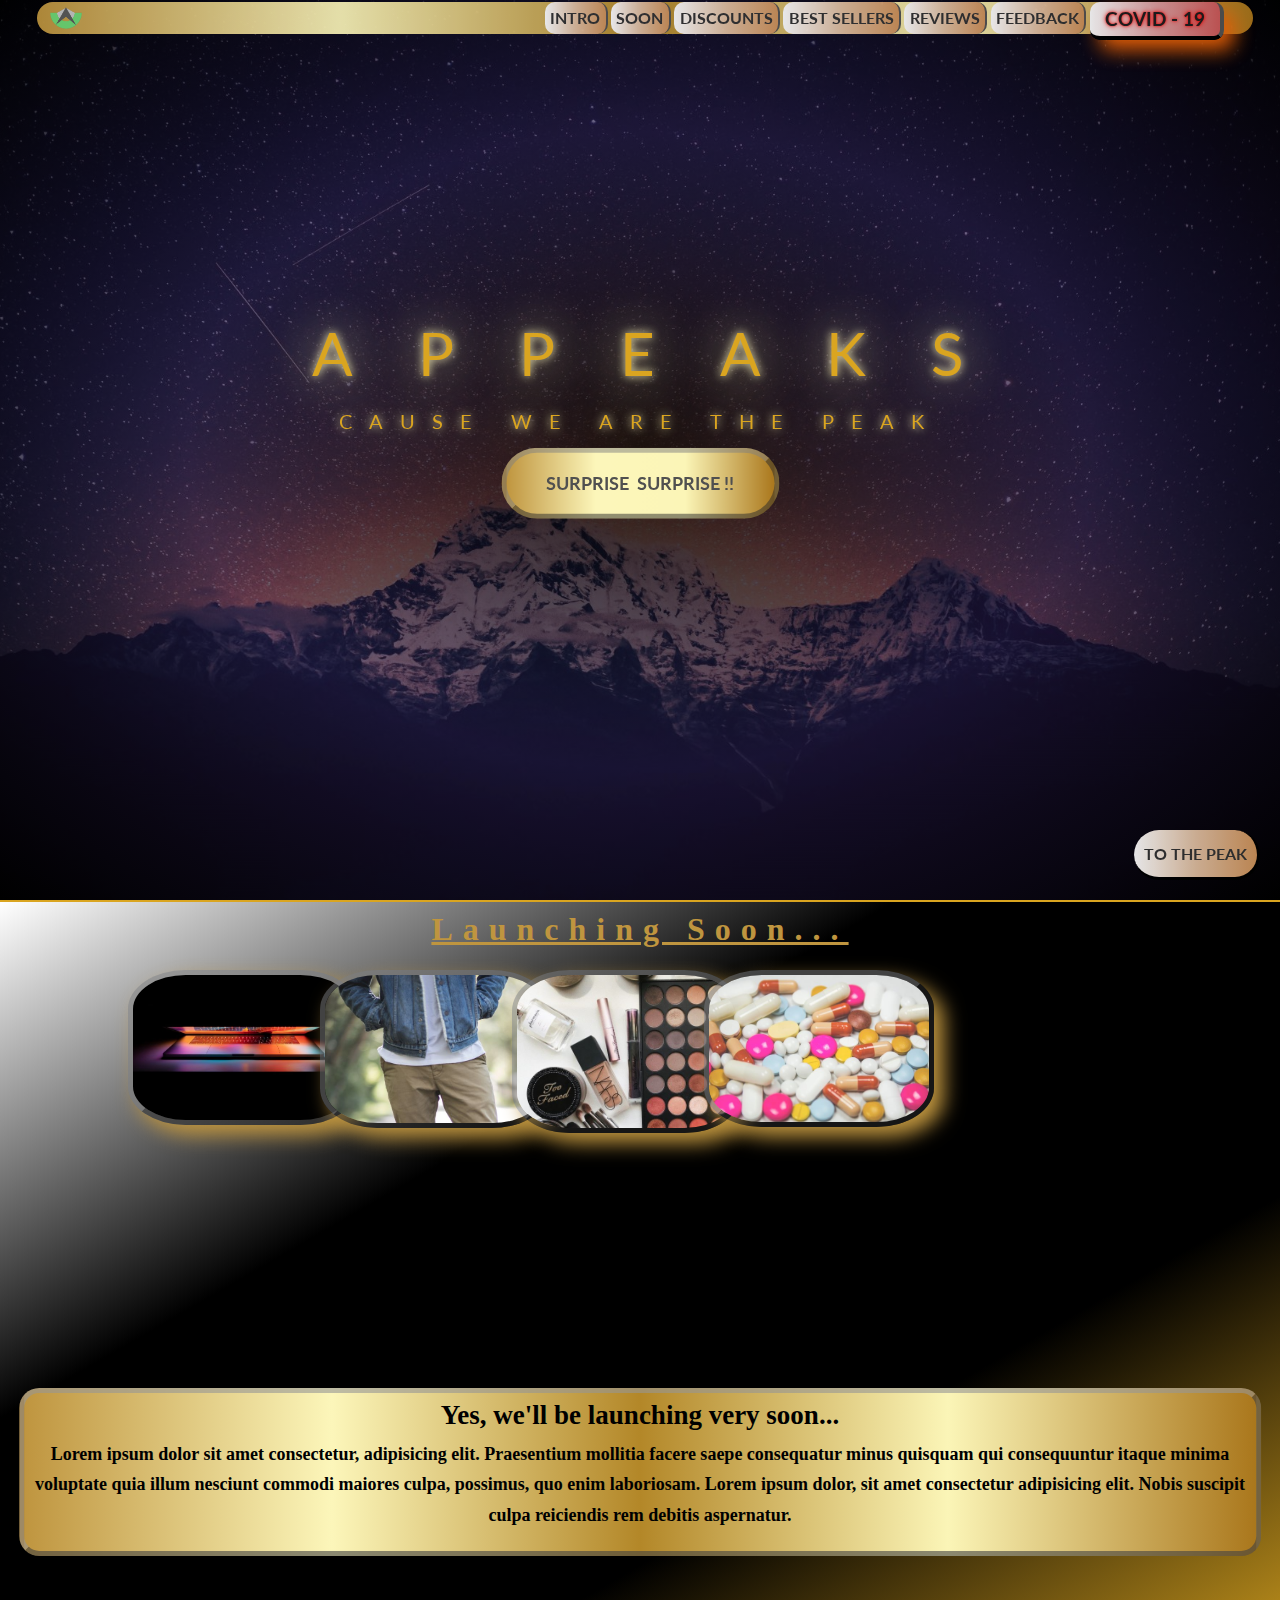
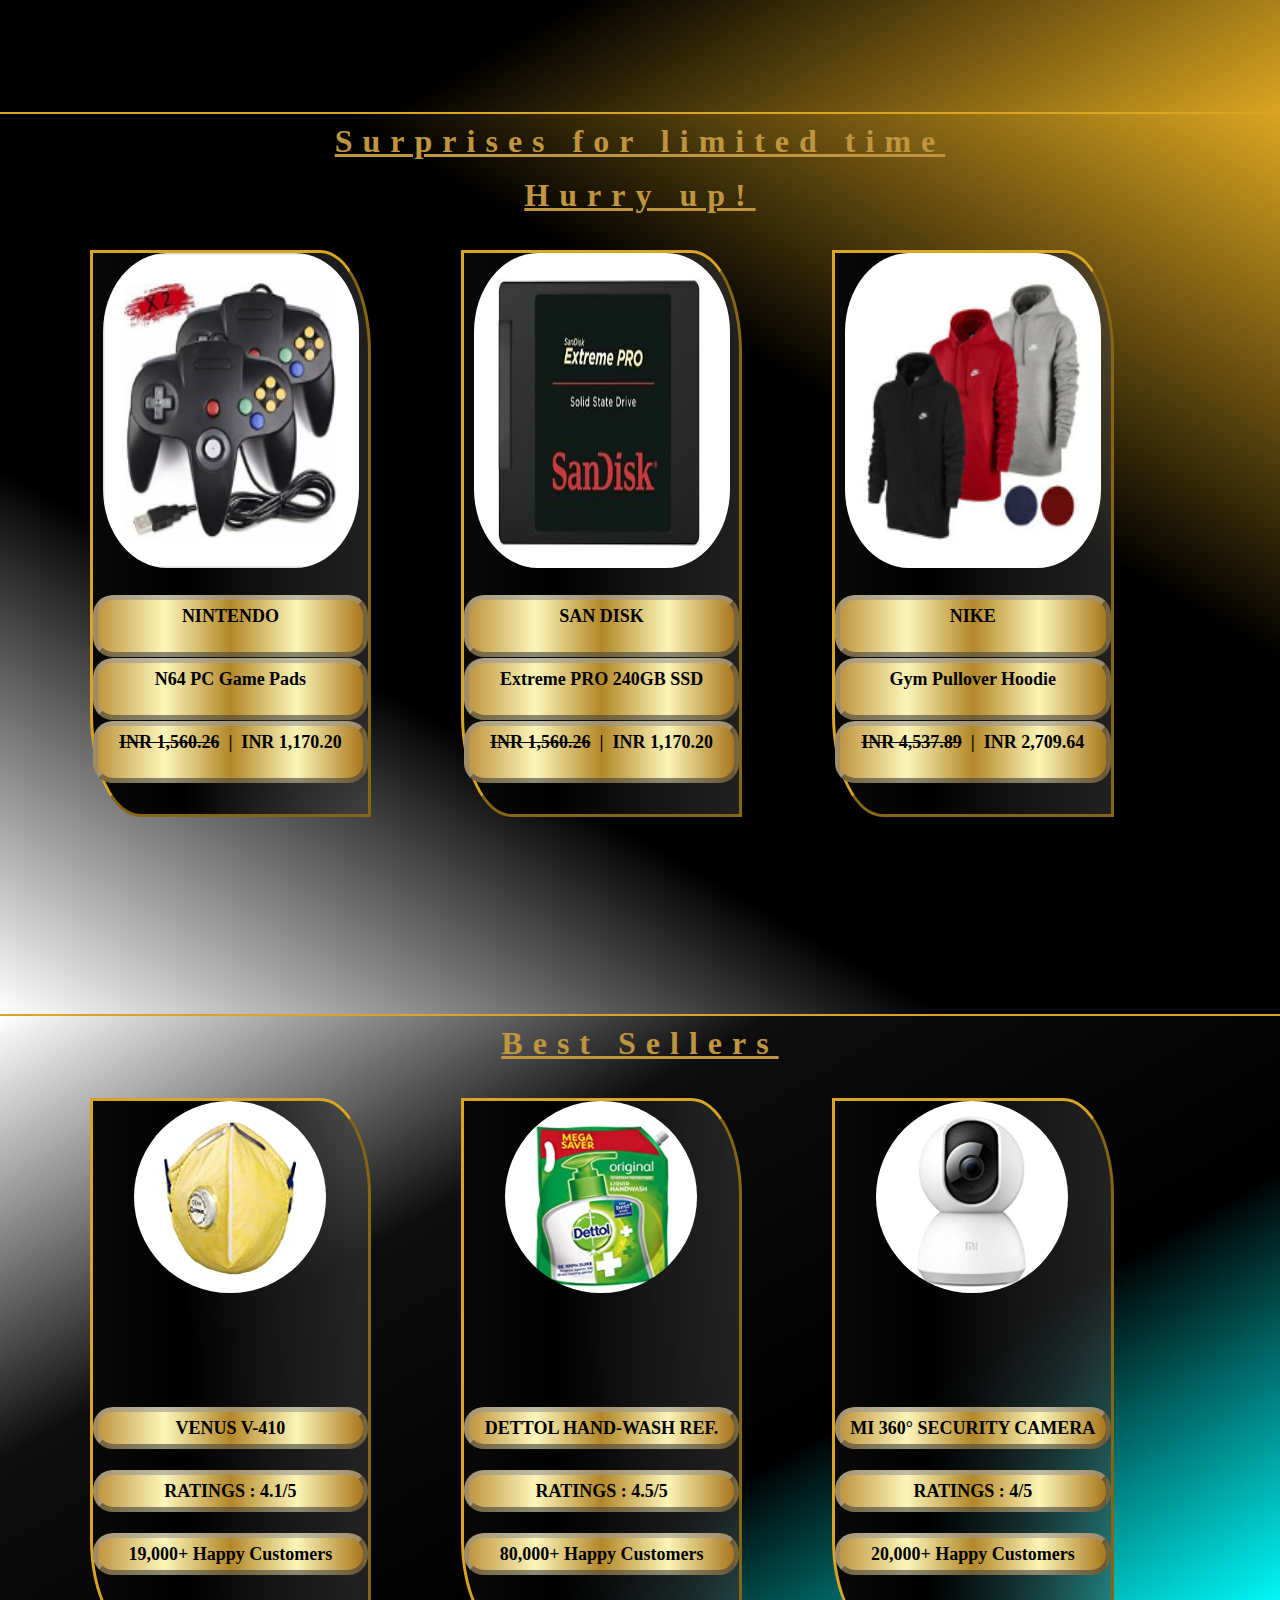
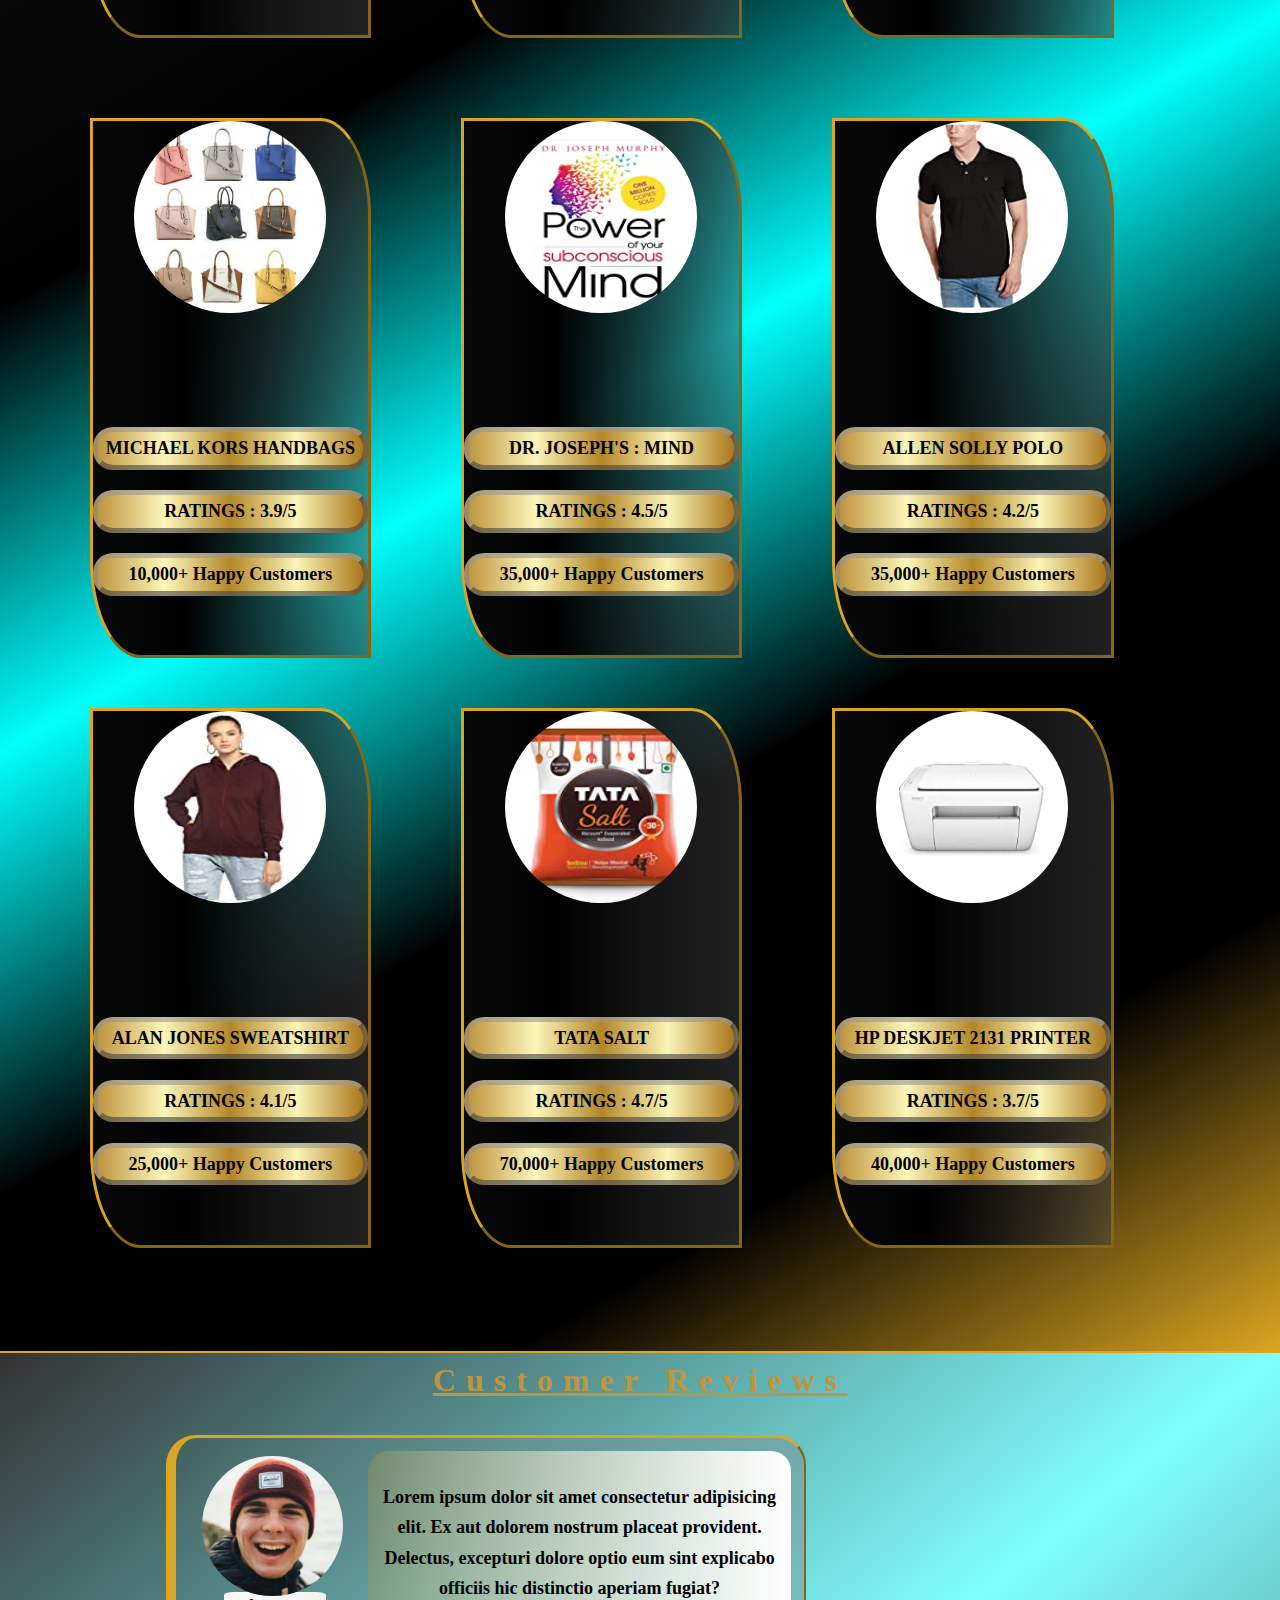
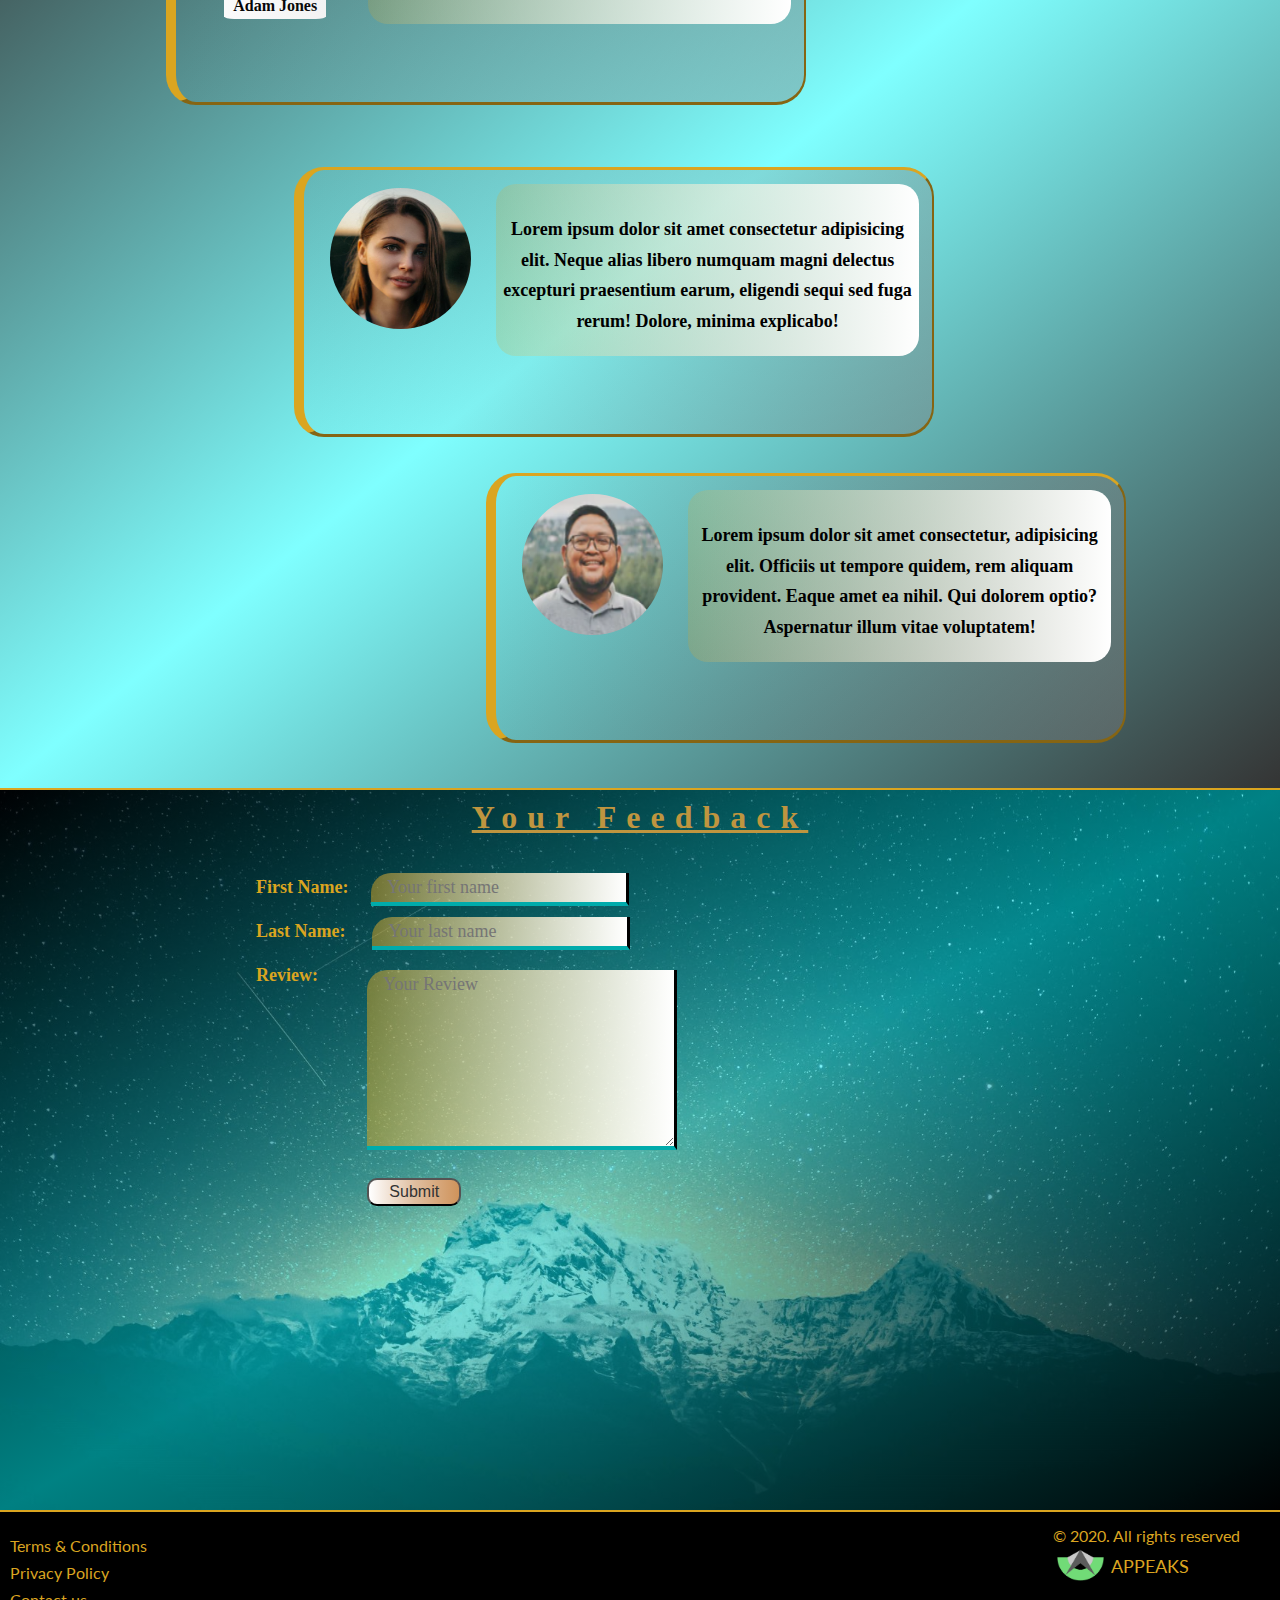
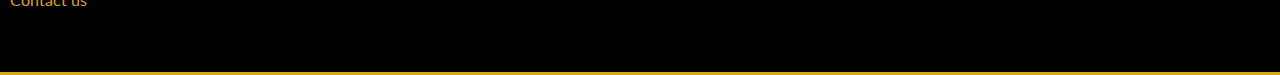
==== commit 342943da: "Update index.html" ====
--- a/index.html
+++ b/index.html
@@ -68,7 +68,7 @@
         <div class="text text-soon">
             <h2>Yes, we'll be launching very soon...</h2>
             <p>Lorem ipsum dolor sit amet consectetur, adipisicing elit. Praesentium mollitia facere saepe consequatur minus quisquam qui consequuntur itaque minima voluptate quia illum nesciunt commodi maiores culpa, possimus, quo enim laboriosam. Lorem
-                ipsum dolor, sit amet consectetur adipisicing elit. Nobis suscipit culpa reiciendis rem debitis aspernatur illum, quos similique inventore magni esse in quod ratione, tempora incidunt dignissimos, ipsa mollitia veniam?</p>
+                ipsum dolor, sit amet consectetur adipisicing elit. Nobis suscipit culpa reiciendis rem debitis aspernatur.</p>
         </div>
 
     </div>
@@ -121,7 +121,7 @@
                 <img src="img/mask.png" class="best-seller-img" />
                 <div class="text best-text-1">VENUS V-410<br/></div>
                 <div class="text best-text-2">RATINGS : 4.1/5<br/></div>
-                <div class="text best-text-3">9,000+ Happy Customers</div>
+                <div class="text best-text-3">19,000+ Happy Customers</div>
             </div>
 
             <div class="cards card-5">
@@ -163,7 +163,7 @@
                 <img src="img/w-hoodie.png" class="best-seller-img" />
                 <div class="text best-text-1">ALAN JONES SWEATSHIRT<br/></div>
                 <div class="text best-text-2">RATINGS : 4.1/5<br/></div>
-                <div class="text best-text-3">25,000 Happy Customers</div>
+                <div class="text best-text-3">25,000+ Happy Customers</div>
             </div>
 
             <div class="cards card-11">
@@ -237,7 +237,7 @@
                     <div>
                         <label for="message">Review: </label>
                     </div>
-                    <textarea name="message" cols="30" id="review" rows="8" placeholder="Your Review"></textarea>
+                    <textarea name="message" cols="26" id="review" rows="8" placeholder="Your Review"></textarea>
                 </div>
 
 
--- a/CSS/style.css
+++ b/CSS/style.css
@@ -1,13 +1,3 @@
-/*
-COLORS:
-
-Light green: #7ed56f
-Medium green: #55c57a
-Dark green: #28b485
-orangered
-
-*/
-
 * {
     margin: 0;
     padding: 0;
@@ -298,7 +288,6 @@
 
 #soon {
     background-image: linear-gradient(150deg, white, rgba(0, 0, 0, 1), rgba(0, 0, 0, 1), goldenrod);
-    /* url(../img/peak\ \(8\).jpg)*/
     height: 90vh;
     background-size: cover;
     background-position: center;
@@ -509,8 +498,6 @@
 
 #bestsellers {
     background-image: linear-gradient(-30deg, goldenrod, black, black, cyan, rgba(0, 0, 0, 1), rgba(0, 0, 0, 0.95), white);
-    /* url(../img/peak\ \(6\).jpg)*/
-    ;
     height: 215vh;
     background-size: cover;
     background-position: center;
@@ -677,12 +664,12 @@
 
 .name-2 {
     left: 27.5vw;
-    top: 46.5vh;
+    top: 45.2vh;
 }
 
 .name-3 {
     left: 42.5vw;
-    top: 76.5vh;
+    top: 74.5vh;
 }
 
 .review-text {
@@ -800,4 +787,809 @@
     bottom: 8px;
     left: 3px;
     font-size: 110%;
-}+}
+
+@media only screen and (max-width: 820px) {
+    body {
+        font-family: "Lato", sans-serif;
+        font-weight: 400;
+        font-size: 11px;
+        line-height: 1.7;
+        color: rgb(85, 84, 84);
+    }
+    #nav_bar {
+        height: 110px;
+        margin-left: 0;
+        margin-top: 3.5px;
+        border-radius: 30px;
+        background: linear-gradient( to right, #BF953F, #FCF6BA, #B38728, #FBF5B7, #AA771C);
+    }
+    #logo {
+        float: left;
+        padding-left: 1vw;
+        margin-top: 9px;
+        margin-left: 40%;
+    }
+    .logo {
+        height: 50px;
+    }
+    .nav_links ul {
+        margin-left: 8vw;
+    }
+    .btn-link {
+        padding: 0.4vh 0.7vw;
+        border-radius: 7px;
+        font-size: 11px;
+        margin-bottom: 5px;
+    }
+    .btn-link-covid {
+        padding: 1px 9px;
+        border-radius: 6px;
+        font-size: 12px;
+        font-weight: bolder;
+        border-right: 2px black inset;
+        border-bottom: 2px black outset;
+        animation: strike 5s ease-in-out;
+    }
+    @keyframes strike {
+        0% {
+            opacity: 0;
+            font-size: 12px;
+        }
+        10% {
+            opacity: 1;
+            font-size: 12px;
+        }
+        30% {
+            font-size: 18px;
+            box-shadow: 10px 10px 20px rgb(255, 0, 0);
+        }
+        90% {
+            font-size: 13px;
+            box-shadow: 10px 10px 20px rgb(255, 0, 0);
+        }
+        100% {
+            opacity: 1;
+        }
+    }
+    .btn-golden {
+        padding: 5px 10px;
+        font-size: 14px;
+        border-radius: 25px;
+        border: 2.5px rgba(128, 128, 128, 0.514) outset;
+        position: relative;
+        top: 10px;
+    }
+    .heading-primary-main {
+        font-size: 32px;
+        font-weight: bolder;
+        letter-spacing: 18px;
+        left: 2vw;
+    }
+    .heading-primary-sub {
+        font-size: 15px;
+        font-weight: 400;
+        letter-spacing: 7px;
+    }
+    .headings {
+        letter-spacing: 3px;
+        font-size: 18px;
+        color: rgb(85, 67, 32);
+        background-color: white;
+    }
+    #soon {
+        background-image: linear-gradient(150deg, white, rgba(0, 0, 0, 1), rgba(0, 0, 0, 1), goldenrod);
+        height: 90vh;
+        background-size: cover;
+        background-position: center;
+        position: relative;
+        z-index: 0;
+    }
+    .soon img {
+        width: 33vw;
+        position: absolute;
+        top: 60px;
+        z-index: 2;
+        border: 2.5px rgba(128, 128, 128, 0.514) outset;
+        border-radius: 25%;
+    }
+    .img-btn {
+        display: inline-block;
+        box-shadow: 10px 10px 20px #BF953F;
+    }
+    .img-btn:hover {
+        width: 40vw;
+    }
+    .img-1 {
+        left: 10vw;
+    }
+    .img-2 {
+        margin-top: 40px;
+    }
+    .img-3 {
+        margin-top: 80px;
+    }
+    .img-4 {
+        margin-top: 120px;
+    }
+    .text {
+        border: 2.5px rgba(150, 150, 150, 0.6) outset;
+        padding-bottom: 5px;
+        border-radius: 20px;
+        font-size: 13px;
+    }
+    .text-soon {
+        top: 45%;
+        left: 50%;
+        transform: translate(-50%, 0);
+    }
+    #discounts {
+        height: 240vh;
+        position: relative;
+        z-index: 0;
+    }
+    .discount-img {
+        position: absolute;
+        right: 5vw;
+        z-index: -2;
+        width: 80vw;
+        height: 35vh;
+        border-radius: 20%;
+    }
+    .disc-text-1 {
+        font-size: 16px;
+        width: 100%;
+    }
+    .disc-text-2 {
+        font-size: 15px;
+        width: 100%;
+    }
+    .disc-text-3 {
+        font-size: 15px;
+        width: 100%;
+    }
+    .cards {
+        width: 90vw;
+    }
+    .card-1 {
+        height: 65vh;
+        left: 5vw;
+    }
+    .card-2 {
+        top: 90vh;
+        left: 5vw;
+        height: 65vh;
+    }
+    .card-3 {
+        top: 160vh;
+        left: 5vw;
+        height: 65vh;
+    }
+    .curtain {
+        height: 65vh;
+        width: 90vw;
+    }
+    .curtain:hover {
+        height: 65vh;
+        width: 90vw;
+    }
+    #bestsellers {
+        height: 690vh;
+    }
+    .card-4 {
+        left: 5vw;
+        height: 65vh;
+    }
+    .card-5 {
+        top: 80vh;
+        left: 5vw;
+        height: 65vh;
+    }
+    .card-6 {
+        top: 155vh;
+        left: 5vw;
+        height: 65vh;
+    }
+    .card-7 {
+        top: 233vh;
+        left: 5vw;
+        height: 65vh;
+    }
+    .card-8 {
+        top: 310vh;
+        left: 5vw;
+        height: 65vh;
+    }
+    .card-9 {
+        top: 385vh;
+        left: 5vw;
+        height: 65vh;
+    }
+    .card-10 {
+        top: 462vh;
+        left: 5vw;
+        height: 65vh;
+    }
+    .card-11 {
+        top: 538vh;
+        left: 5vw;
+        height: 65vh;
+    }
+    .card-12 {
+        top: 615vh;
+        left: 5vw;
+        height: 65vh;
+    }
+    .best-seller-img {
+        position: absolute;
+        right: 5vw;
+        z-index: -2;
+        margin-top: 10px;
+        width: 210px;
+        height: 210px;
+        border-radius: 50%;
+    }
+    .best-text-1 {
+        position: absolute;
+        z-index: -2;
+        width: 100%;
+        transform: translateY(34vh);
+        padding: 1px;
+    }
+    .best-text-2 {
+        position: absolute;
+        z-index: -2;
+        width: 100%;
+        transform: translateY(41vh);
+        padding: 1px;
+    }
+    .best-text-3 {
+        position: absolute;
+        z-index: -2;
+        width: 100%;
+        transform: translateY(48vh);
+        padding: 1px;
+    }
+    #reviews {
+        height: 140vh;
+        background-size: cover;
+        background-position: center;
+        position: relative;
+        z-index: 0;
+    }
+    .card-13 {
+        left: 2vw;
+        border-left: 10px goldenrod outset;
+        border-right: 2px goldenrod outset;
+        height: 250px;
+        width: 92vw;
+        border-radius: 30px;
+        background: linear-gradient(to right, rgba(255, 255, 255, 0), rgba(128, 128, 128, 0.4));
+    }
+    .card-14 {
+        top: 325px;
+        left: 4vw;
+        border-left: 10px goldenrod outset;
+        border-right: 2px goldenrod outset;
+        height: 250px;
+        width: 92vw;
+        border-radius: 30px;
+        background: linear-gradient(to right, rgba(255, 255, 255, 0), rgba(128, 128, 128, 0.4));
+    }
+    .card-15 {
+        top: 600px;
+        left: 6vw;
+        border-left: 10px goldenrod outset;
+        border-right: 2px goldenrod outset;
+        height: 250px;
+        width: 92vw;
+        border-radius: 30px;
+        background: linear-gradient(to right, rgba(255, 255, 255, 0), rgba(128, 128, 128, 0.4));
+    }
+    .review-img {
+        right: 35%;
+        top: 2vh;
+        width: 25vw;
+        height: 60px;
+        border-radius: 20%;
+        z-index: 5;
+    }
+    .review-img:hover {
+        z-index: 1;
+        opacity: 0.25;
+    }
+    .name {
+        position: relative;
+        z-index: -1;
+        background-color: white;
+        border-radius: 10%;
+        font-family: 'Times New Roman', Times, serif;
+        color: black;
+        width: 15%;
+        text-align: center;
+        font-weight: bold;
+    }
+    .name-1 {
+        left: 13vw;
+        top: 35px;
+    }
+    .name-2 {
+        left: 14vw;
+        top: 270px;
+    }
+    .name-3 {
+        left: 15vw;
+        top: 510px;
+    }
+    .review-text {
+        text-align: center;
+        align-items: center;
+        position: absolute;
+        left: 34%;
+        top: 1.5vh;
+        color: black;
+        font-weight: bold;
+        width: 50vw;
+        padding-bottom: 20px;
+        border-radius: 20px;
+        font-family: 'Times New Roman', Times, serif;
+        font-size: 12px;
+        background: linear-gradient( to right, rgba(218, 165, 32, 0.2), white);
+    }
+    #feedback {
+        height: 60vh;
+    }
+    label {
+        margin-left: 5vw;
+        font-size: 13px;
+    }
+    #name-1 {
+        margin-left: 1.4vw;
+        padding: 1px 4px;
+        border-bottom: 2px cyan outset;
+        border-right: 1.8px black outset;
+        color: black;
+        font-family: 'Times New Roman', Times, serif;
+        font-size: 13px;
+        margin-bottom: 8px;
+        border-top-left-radius: 8px;
+    }
+    #name-2 {
+        margin-left: 1.75vw;
+        color: black;
+        background: linear-gradient( to right, rgba(218, 165, 32, 0.5), white);
+        padding: 1px 4px;
+        border-bottom: 2px cyan outset;
+        border-right: 1.8px black outset;
+        font-size: 13px;
+        margin-bottom: 6px;
+        border-top-left-radius: 8px;
+    }
+    #review {
+        margin-left: 28.7vw;
+        color: black;
+        background: linear-gradient( to right, rgba(218, 165, 32, 0.5), white);
+        padding: 1px 4px;
+        font-size: 13px;
+        border-bottom: 2.6px cyan outset;
+        border-right: 2px black outset;
+        position: relative;
+        bottom: 20px;
+        border-top-left-radius: 10px;
+    }
+    #submit {
+        padding: 3px 20px;
+        margin-left: 28.7vw;
+    }
+    .right {
+        position: absolute;
+        right: 8px;
+        top: 10px;
+    }
+}
+
+@media only screen and (min-width:380px) {
+    .text-soon {
+        top: 60%;
+        left: 50%;
+        transform: translate(-50%, 0);
+    }
+    .card-13 {
+        left: 2vw;
+        border-left: 10px goldenrod outset;
+        border-right: 2px goldenrod outset;
+        height: 200px;
+        width: 92vw;
+        border-radius: 30px;
+        background: linear-gradient(to right, rgba(255, 255, 255, 0), rgba(128, 128, 128, 0.4));
+    }
+    .card-14 {
+        top: 325px;
+        left: 4vw;
+        border-left: 10px goldenrod outset;
+        border-right: 2px goldenrod outset;
+        height: 200px;
+        width: 92vw;
+        border-radius: 30px;
+        background: linear-gradient(to right, rgba(255, 255, 255, 0), rgba(128, 128, 128, 0.4));
+    }
+    .card-15 {
+        top: 600px;
+        left: 6vw;
+        border-left: 10px goldenrod outset;
+        border-right: 2px goldenrod outset;
+        height: 200px;
+        width: 92vw;
+        border-radius: 30px;
+        background: linear-gradient(to right, rgba(255, 255, 255, 0), rgba(128, 128, 128, 0.4));
+    }
+    .name-1 {
+        top: 35px;
+    }
+    .name-2 {
+        top: 272px;
+    }
+    .name-3 {
+        top: 510px;
+    }
+}
+
+@media only screen and (min-width:430px) {
+    .name-1 {
+        top: 35px;
+    }
+    .name-2 {
+        top: 290px;
+    }
+    .name-3 {
+        top: 540px;
+    }
+}
+
+@media only screen and (min-width:650px) {
+    #reviews {
+        height: 140vh;
+        background-size: cover;
+        background-position: center;
+        position: relative;
+        z-index: 0;
+    }
+    .review-text {
+        text-align: center;
+        align-items: center;
+        position: absolute;
+        left: 34%;
+        top: 1.5vh;
+        color: black;
+        font-weight: bold;
+        width: 50vw;
+        padding-bottom: 20px;
+        border-radius: 20px;
+        font-family: 'Times New Roman', Times, serif;
+        font-size: 16px;
+        background: linear-gradient( to right, rgba(218, 165, 32, 0.2), white);
+    }
+    .card-13 {
+        left: 2vw;
+        border-left: 10px goldenrod outset;
+        border-right: 2px goldenrod outset;
+        height: 220px;
+        width: 92vw;
+        border-radius: 30px;
+        background: linear-gradient(to right, rgba(255, 255, 255, 0), rgba(128, 128, 128, 0.4));
+    }
+    .card-14 {
+        top: 325px;
+        left: 4vw;
+        border-left: 10px goldenrod outset;
+        border-right: 2px goldenrod outset;
+        height: 220px;
+        width: 92vw;
+        border-radius: 30px;
+        background: linear-gradient(to right, rgba(255, 255, 255, 0), rgba(128, 128, 128, 0.4));
+    }
+    .card-15 {
+        top: 600px;
+        left: 6vw;
+        border-left: 10px goldenrod outset;
+        border-right: 2px goldenrod outset;
+        height: 220px;
+        width: 92vw;
+        border-radius: 30px;
+        background: linear-gradient(to right, rgba(255, 255, 255, 0), rgba(128, 128, 128, 0.4));
+    }
+    .review-img {
+        right: 35%;
+        top: 2vh;
+        width: 25vw;
+        height: 100px;
+        border-radius: 20%;
+        z-index: 5;
+    }
+    .name-1 {
+        left: 10vw;
+        top: 90px;
+    }
+    .name-2 {
+        left: 11vw;
+        top: 351px;
+    }
+    .name-3 {
+        left: 13vw;
+        top: 605px;
+    }
+}
+
+@media only screen and (min-width:820px) {
+    #reviews {
+        height: 130vh;
+        background-size: cover;
+        background-position: center;
+        position: relative;
+        z-index: 0;
+    }
+    .review-text {
+        text-align: center;
+        align-items: center;
+        position: absolute;
+        left: 34%;
+        top: 1.5vh;
+        color: black;
+        font-weight: bold;
+        width: 50vw;
+        padding-bottom: 20px;
+        border-radius: 20px;
+        font-family: 'Times New Roman', Times, serif;
+        font-size: 16px;
+        background: linear-gradient( to right, rgba(218, 165, 32, 0.2), white);
+    }
+    .card-13 {
+        left: 2vw;
+        border-left: 10px goldenrod outset;
+        border-right: 2px goldenrod outset;
+        height: 220px;
+        width: 92vw;
+        border-radius: 30px;
+        background: linear-gradient(to right, rgba(255, 255, 255, 0), rgba(128, 128, 128, 0.4));
+    }
+    .card-14 {
+        top: 325px;
+        left: 4vw;
+        border-left: 10px goldenrod outset;
+        border-right: 2px goldenrod outset;
+        height: 220px;
+        width: 92vw;
+        border-radius: 30px;
+        background: linear-gradient(to right, rgba(255, 255, 255, 0), rgba(128, 128, 128, 0.4));
+    }
+    .card-15 {
+        top: 600px;
+        left: 6vw;
+        border-left: 10px goldenrod outset;
+        border-right: 2px goldenrod outset;
+        height: 220px;
+        width: 92vw;
+        border-radius: 30px;
+        background: linear-gradient(to right, rgba(255, 255, 255, 0), rgba(128, 128, 128, 0.4));
+    }
+    .review-img {
+        right: 35%;
+        top: 2vh;
+        width: 25vw;
+        height: 150px;
+        border-radius: 20%;
+        z-index: 5;
+    }
+    .name-1 {
+        left: 10vw;
+        top: 80px;
+    }
+    .name-2 {
+        left: 11vw;
+        top: 300px;
+    }
+    .name-3 {
+        left: 13vw;
+        top: 550px;
+    }
+    .name {
+        position: relative;
+        z-index: -1;
+        background-color: white;
+        border-radius: 10%;
+        font-family: 'Times New Roman', Times, serif;
+        color: black;
+        width: 15%;
+        text-align: center;
+        font-weight: bold;
+    }
+}
+
+@media only screen and (min-width:1032px) {
+    .disc-text-3 {
+        font-size: 15px;
+        width: 100%;
+    }
+}
+
+@media only screen and (min-width:820px) {
+    .text {
+        border: 2.5px rgba(150, 150, 150, 0.6) outset;
+        padding-bottom: 7px;
+        border-radius: 20px;
+    }
+    .disc-text-3 {
+        font-size: 12px;
+        width: 100%;
+    }
+    .disc-text-2 {
+        font-size: 14px;
+        width: 100%;
+    }
+}
+
+@media only screen and (min-width:1110px) {
+    .text {
+        border: 3px rgba(150, 150, 150, 0.6) outset;
+        padding-bottom: 8px;
+        border-radius: 20px;
+    }
+    .disc-text-2 {
+        font-size: 16px;
+        width: 100%;
+    }
+    .disc-text-3 {
+        width: 100%;
+        font-size: 16px;
+    }
+}
+
+@media only screen and (min-width:820px) {
+    .text {
+        border: 2.5px rgba(150, 150, 150, 0.6) outset;
+        padding-bottom: 5px;
+        border-radius: 20px;
+    }
+    .best-text-1 {
+        font-size: 11.5px;
+    }
+    .best-text-2 {
+        font-size: 11.5px;
+    }
+    .best-text-3 {
+        font-size: 11.5px;
+    }
+}
+
+@media only screen and (min-width:915px) {
+    .text {
+        border: 2.5px rgba(150, 150, 150, 0.6) outset;
+        padding-bottom: 7px;
+    }
+    .best-text-1 {
+        font-size: 13px;
+    }
+    .best-text-2 {
+        font-size: 13px;
+    }
+    .best-text-3 {
+        font-size: 13px;
+    }
+}
+
+@media only screen and (min-width:1224px) {
+    .text {
+        border: 5px rgba(150, 150, 150, 0.6) outset;
+        padding-bottom: 20px;
+        font-size: 18px;
+    }
+    .best-text-1 {
+        position: absolute;
+        z-index: -2;
+        width: 100%;
+        transform: translateY(34vh);
+        padding: 1px;
+    }
+    .best-text-2 {
+        position: absolute;
+        z-index: -2;
+        width: 100%;
+        transform: translateY(41vh);
+        padding: 1px;
+    }
+    .best-text-3 {
+        position: absolute;
+        z-index: -2;
+        width: 100%;
+        transform: translateY(48vh);
+        padding: 1px;
+    }
+    #reviews {
+        background-image: linear-gradient(to right bottom, rgba(0, 0, 0, 0.8), rgba(0, 255, 255, 0.5), rgba(0, 0, 0, 0.795)), url(../img/peak\ \(6\).jpg);
+        height: 115vh;
+        background-size: cover;
+        background-position: center;
+        position: relative;
+        z-index: 0;
+    }
+    .card-13 {
+        left: 13vw;
+        border-left: 10px goldenrod outset;
+        border-right: 2px goldenrod outset;
+        height: 30vh;
+        width: 50vw;
+        border-radius: 30px;
+        background: linear-gradient(to right, rgba(255, 255, 255, 0), rgba(128, 128, 128, 0.4));
+    }
+    .card-14 {
+        top: 46vh;
+        left: 23vw;
+        border-left: 10px goldenrod outset;
+        border-right: 2px goldenrod outset;
+        height: 30vh;
+        width: 50vw;
+        border-radius: 30px;
+        background: linear-gradient(to right, rgba(255, 255, 255, 0), rgba(128, 128, 128, 0.4));
+    }
+    .card-15 {
+        top: 80vh;
+        left: 38vw;
+        border-left: 10px goldenrod outset;
+        border-right: 2px goldenrod outset;
+        height: 30vh;
+        width: 50vw;
+        border-radius: 30px;
+        background: linear-gradient(to right, rgba(255, 255, 255, 0), rgba(128, 128, 128, 0.4));
+    }
+    .review-img {
+        position: relative;
+        right: 17vw;
+        top: 2vh;
+        width: 11vw;
+        height: 11vw;
+        border-radius: 50%;
+        z-index: 5;
+    }
+    .review-img:hover {
+        z-index: 1;
+        opacity: 0.25;
+    }
+    .name {
+        position: relative;
+        z-index: -1;
+        background-color: white;
+        border-radius: 10%;
+        font-family: 'Times New Roman', Times, serif;
+        color: black;
+        width: 8%;
+        text-align: center;
+        font-weight: bold;
+    }
+    .name-1 {
+        left: 17.5vw;
+        top: 17.5vh;
+    }
+    .name-2 {
+        left: 27.5vw;
+        top: 45.2vh;
+    }
+    .name-3 {
+        left: 42.5vw;
+        top: 74.5vh;
+    }
+    .review-text {
+        text-align: center;
+        align-items: center;
+        position: absolute;
+        left: 15vw;
+        top: 1.5vh;
+        color: black;
+        font-weight: bold;
+        width: 33vw;
+        padding-bottom: 20px;
+        border-radius: 20px;
+        font-family: 'Times New Roman', Times, serif;
+        font-size: 18px;
+        background: linear-gradient( to right, rgba(218, 165, 32, 0.2), white);
+    }
+}
